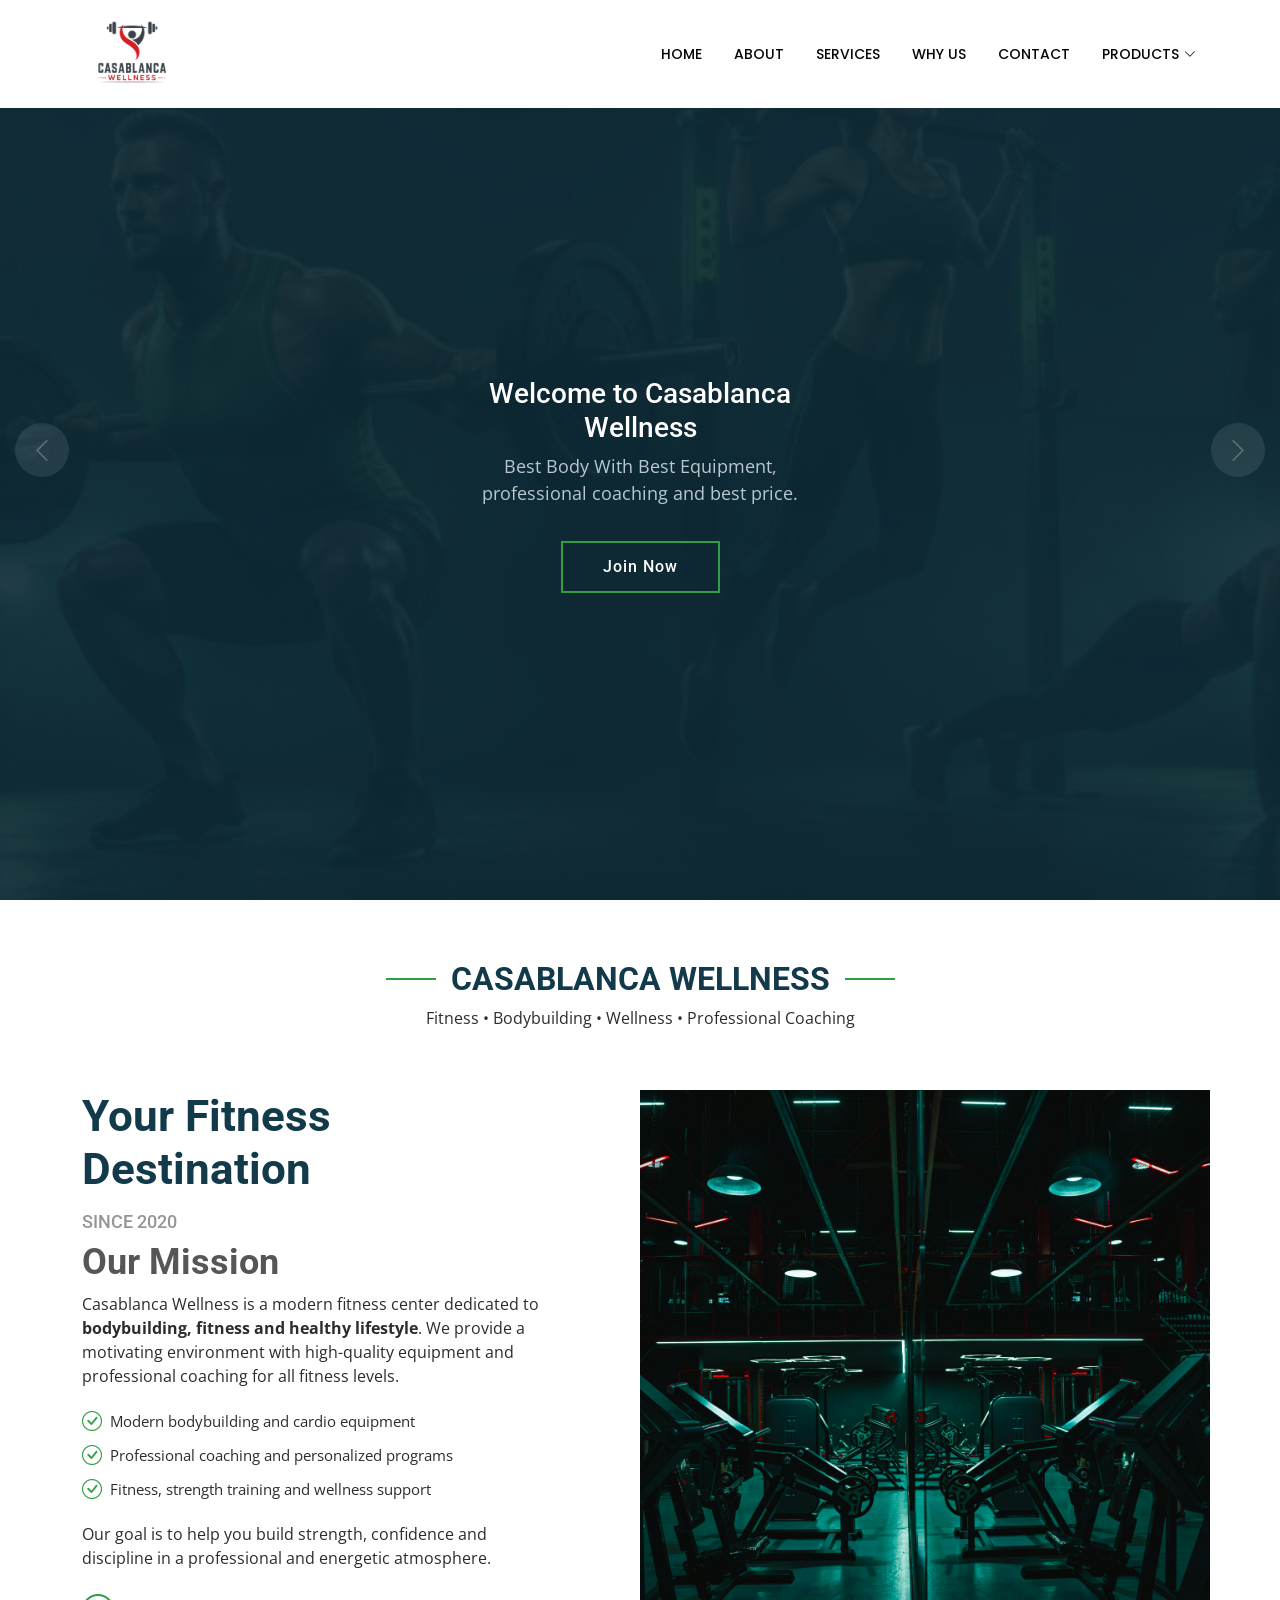
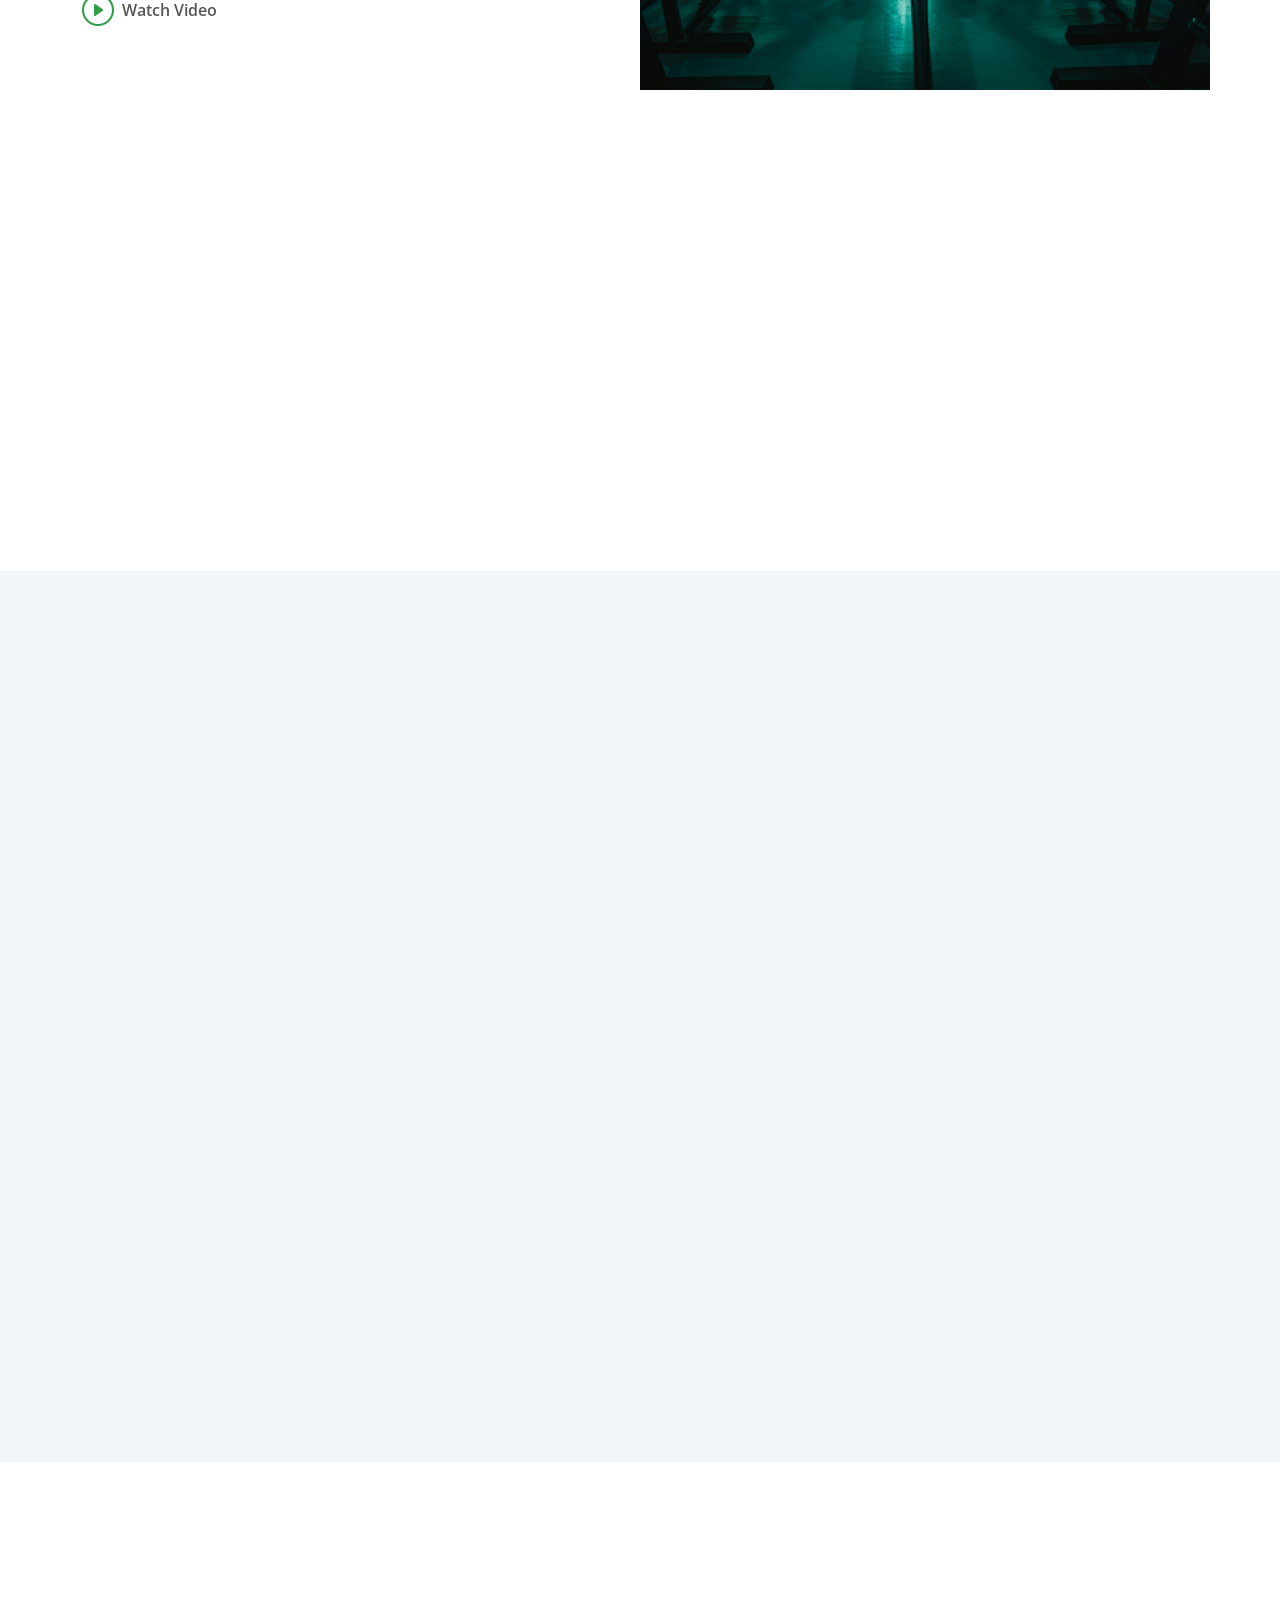
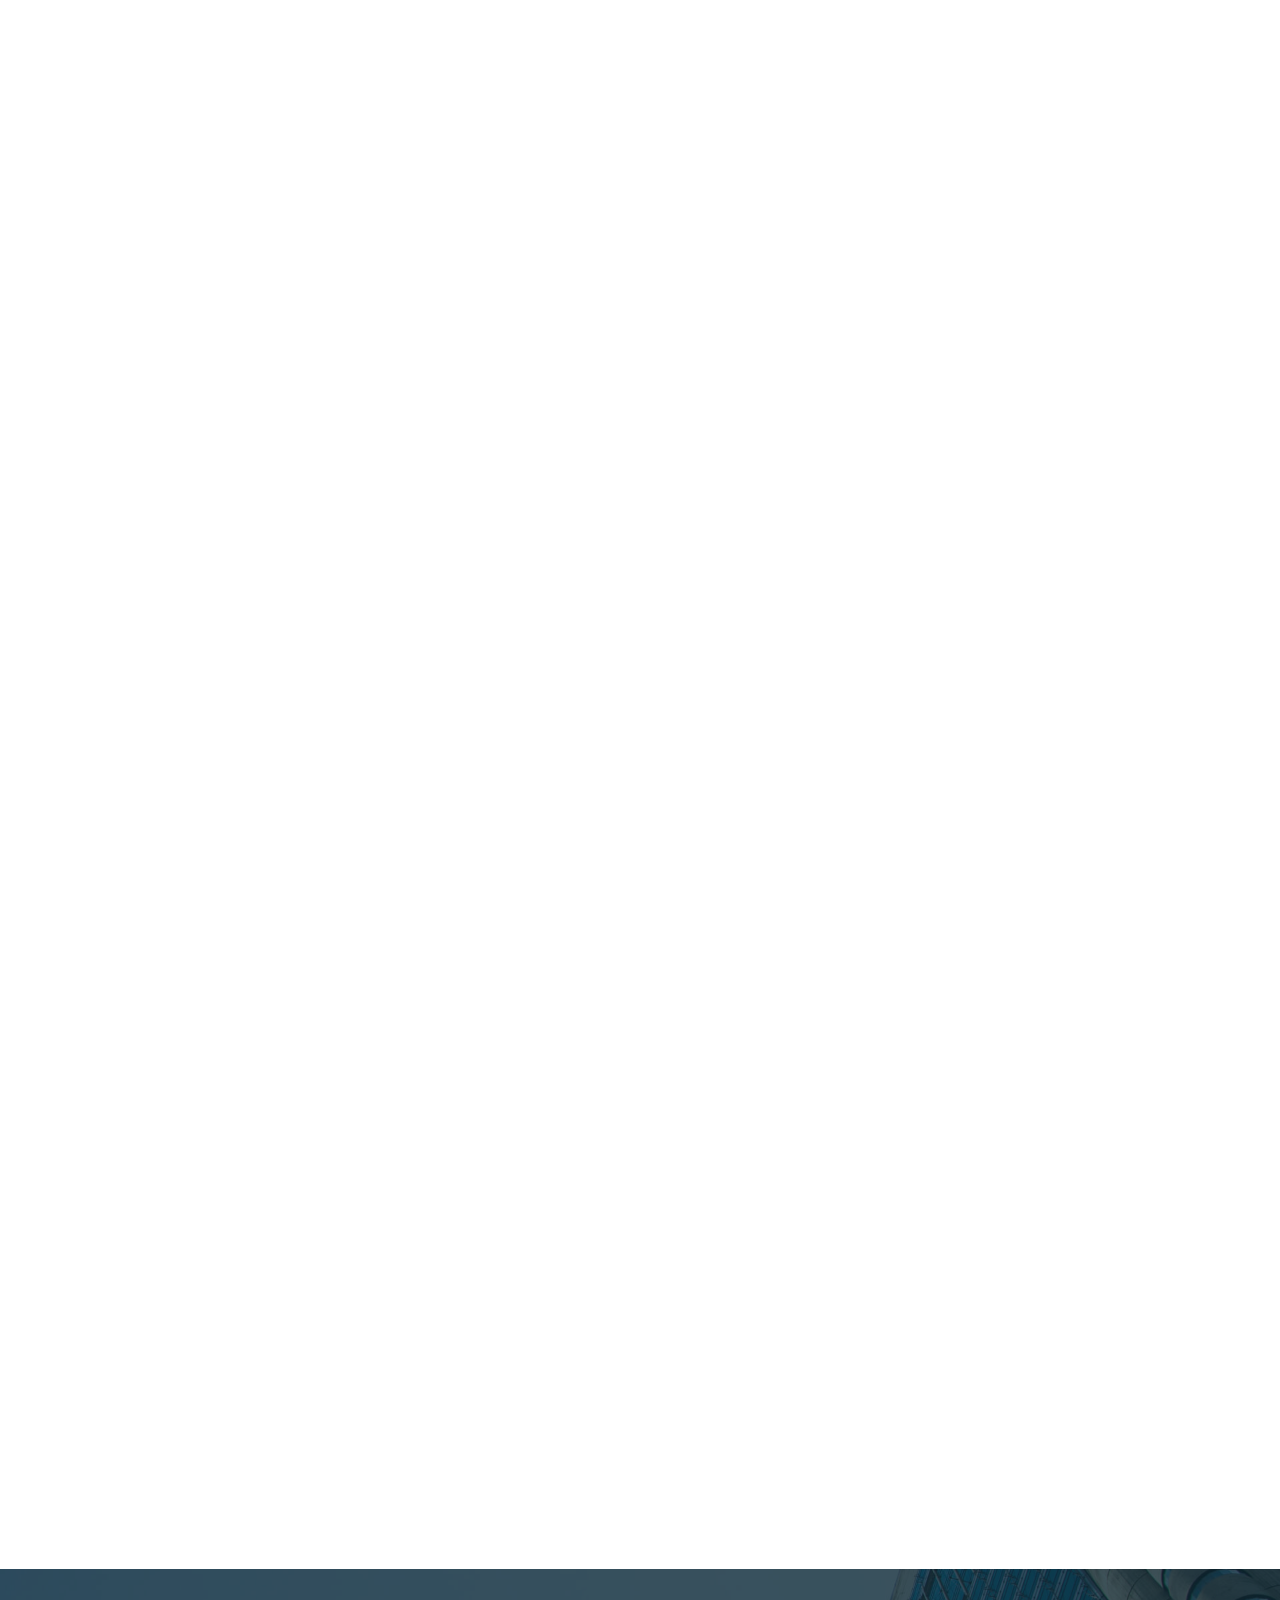
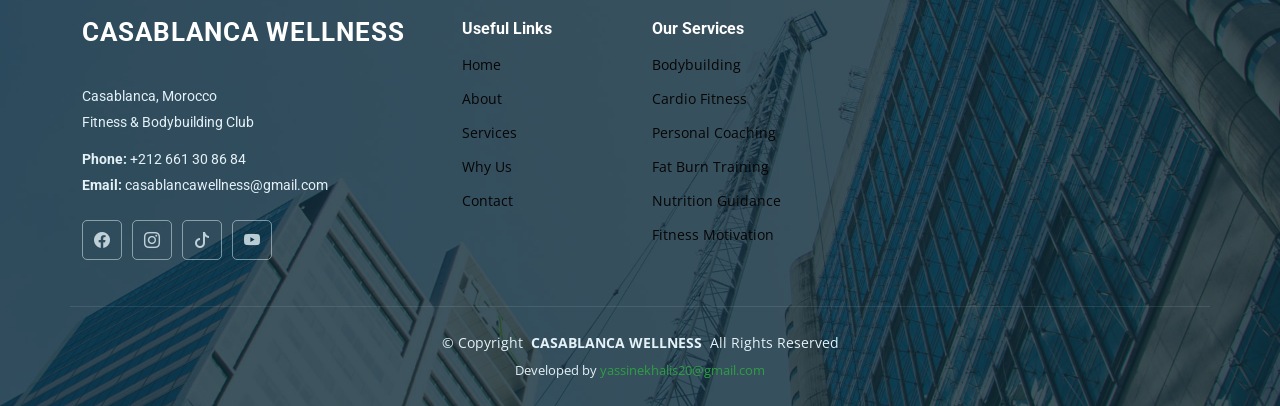
==== index.html @ d7e4c3c4 "first commit" ====
<!DOCTYPE html>
<html lang="en">

<head>
  <meta charset="utf-8">
  <meta content="width=device-width, initial-scale=1.0" name="viewport">
  <title>wellness societe</title>
  <meta name="description" content="">
  <meta name="keywords" content="">


  <!-- Fonts -->
  <link href="https://fonts.googleapis.com" rel="preconnect">
  <link href="https://fonts.gstatic.com" rel="preconnect" crossorigin>
  <link href="https://fonts.googleapis.com/css2?family=Roboto:ital,wght@0,100;0,300;0,400;0,500;0,700;0,900;1,100;1,300;1,400;1,500;1,700;1,900&family=Open+Sans:ital,wght@0,300;0,400;0,500;0,600;0,700;0,800;1,300;1,400;1,500;1,600;1,700;1,800&family=Poppins:ital,wght@0,100;0,200;0,300;0,400;0,500;0,600;0,700;0,800;0,900;1,100;1,200;1,300;1,400;1,500;1,600;1,700;1,800;1,900&display=swap" rel="stylesheet">

  <!-- Vendor CSS Files -->
  <link href="assets/vendor/bootstrap/css/bootstrap.min.css" rel="stylesheet">
  <link href="assets/vendor/bootstrap-icons/bootstrap-icons.css" rel="stylesheet">
  <link href="assets/vendor/aos/aos.css" rel="stylesheet">
  <link href="assets/vendor/fontawesome-free/css/all.min.css" rel="stylesheet">
  <link href="assets/vendor/glightbox/css/glightbox.min.css" rel="stylesheet">
  <link href="assets/vendor/swiper/swiper-bundle.min.css" rel="stylesheet">

  <!-- Main CSS File -->
  <link href="assets/css/main.css" rel="stylesheet">


</head>

<body class="index-page">

  <header id="header" class="header d-flex align-items-center fixed-top">
    <div class="container-fluid container-xl position-relative d-flex align-items-center justify-content-between">

      <a href="index.html" class="logo d-flex align-items-center">
        <img src="./GYM/logo/ChatGPT_Image_May_7__2026__07_09_09_PM-removebg-preview.png" alt="Meta groupe">
        <!-- <img src="./logo.png" alt=""> -->
        <!-- Uncomment the line below if you also wish to use an image logo -->       
        <!-- <h1 class="sitename">Meta groupe</h1> <span></span> -->
      </a>

      <nav id="navmenu" class="navmenu">
     
        

  <ul>
          <li><a href="#">Home</a></li>
          <li><a href="#about">About</a></li>
          <li><a href="#services">Services</a></li>
           <li><a href="#why-us">Why Us</a></li>
          <li><a href="#contact">Contact</a></li>
        
<li class="dropdown">
  <a href="#">
    Products
    <i class="bi bi-chevron-down toggle-dropdown"></i>
  </a>

  <ul>
    <li><a href="/selectorized.html">selectorized</a></li>
    <li><a href="/plate_loaded.html">plate_loaded</a></li>
    <li><a href="Rehabilitation.html">Rehabilitation</a></li>
    <li><a href="Free_power.html">Free Power</a></li>
    <li><a href="functional trainer.html">functional trainer</a></li>
    <li><a href="Outdoor.html">Outdoor</a></li>
    <li><a href="Cardio.html">cardio</a></li>
  </ul>
</li>





        </ul>
        <i class="mobile-nav-toggle d-xl-none bi bi-list" style="color: black !important;"></i>
      </nav>
    </div>
  </header>

  <main class="main">

   <!-- Hero Section -->
<section id="hero" class="hero section dark-background">

  <div class="info d-flex align-items-center">
    <div class="container">
      <div class="row justify-content-center" data-aos="fade-up" data-aos-delay="100">
        <div class="col-lg-10 text-center">

          <h3 style="width: 100% !important;"> Welcome to  Casablanca Wellness</h3>

        <p class="mb-4">
  Best Body With Best Equipment,<br>
  professional coaching and best price.
</p>

<a href="#contact" class="btn-get-started">
  Join Now
</a>


        </div>
      </div>
    </div>
  </div>

  <div id="hero-carousel" class="carousel slide" data-bs-ride="carousel" data-bs-interval="5000">

    <div class="carousel-item active">
      <img src="./GYM/hero1.jpg" alt="Construction et management de maison">
    </div>

   
    <div class="carousel-item active">
      <img src="./GYM/Capture d’écran 2026-05-07 204030.png" alt="Construction et management de maison">
    </div>


   
    <a class="carousel-control-prev" href="#hero-carousel" role="button" data-bs-slide="prev">
      <span class="carousel-control-prev-icon bi bi-chevron-left" aria-hidden="true"></span>
    </a>

    <a class="carousel-control-next" href="#hero-carousel" role="button" data-bs-slide="next">
      <span class="carousel-control-next-icon bi bi-chevron-right" aria-hidden="true"></span>
    </a>

  </div>

</section>
 


 <!-- About Section -->
<section id="about" class="about section">
  <!-- Section Title -->
  <div class="container section-title" data-aos="fade-up">
    <h2>CASABLANCA WELLNESS</h2>
    <p>Fitness • Bodybuilding • Wellness • Professional Coaching</p>
  </div>
  <!-- End Section Title -->

  <div class="container">
    <div class="row position-relative">

      <div class="col-lg-6 about-img" data-aos="zoom-out" data-aos-delay="200">
        <img src="./GYM/pexels-foadshariyati-29392546.jpg" style="border-image-repeat:no-repeat;" alt="Fitness and bodybuilding training">
      </div>

      <div class="col-lg-8" data-aos="fade-up" data-aos-delay="100">
        <h2 class="inner-title">Your Fitness Destination</h2>

        <div class="our-story">
          <h4>Since 2020</h4>
          <h3>Our Mission</h3>

          <p>
            Casablanca Wellness is a modern fitness center dedicated to
            <strong>bodybuilding, fitness and healthy lifestyle</strong>.
            We provide a motivating environment with high-quality equipment
            and professional coaching for all fitness levels.
          </p>

          <ul>
            <li>
              <i class="bi bi-check-circle"></i>
              <span>Modern bodybuilding and cardio equipment</span>
            </li>
            <li>
              <i class="bi bi-check-circle"></i>
              <span>Professional coaching and personalized programs</span>
            </li>
            <li>
              <i class="bi bi-check-circle"></i>
              <span>Fitness, strength training and wellness support</span>
            </li>
          </ul>

          <p>
            Our goal is to help you build strength, confidence and discipline
            in a professional and energetic atmosphere.
          </p>

          <div class="watch-video d-flex align-items-center position-relative">
            <i class="bi bi-play-circle"></i>
            <a href="##" class="glightbox stretched-link">
              Watch Video
            </a>
          </div>
        </div>
      </div>

    </div>
  </div>
</section>
<!-- /About Section -->



    <!-- Stats Counter Section -->
<section id="stats-counter" class="stats-counter section">

  <!-- Section Title -->
  <div class="container section-title" data-aos="fade-up">
    <h2>Our Performance</h2>
    <p>Numbers that reflect our passion for fitness and transformation</p>
  </div><!-- End Section Title -->

  <div class="container" data-aos="fade-up" data-aos-delay="100">

    <div class="row gy-4">

      <div class="col-lg-3 col-md-6">
        <div class="stats-item d-flex align-items-center w-100 h-100">
          <i class="bi bi-emoji-smile color-blue flex-shrink-0"></i>
          <div>
            <span data-purecounter-start="0" data-purecounter-end="850" data-purecounter-duration="1" class="purecounter"></span>
            <p>Happy Members</p>
          </div>
        </div>
      </div><!-- End Stats Item -->

      <div class="col-lg-3 col-md-6">
        <div class="stats-item d-flex align-items-center w-100 h-100">
          <i class="bi bi-heart-pulse color-orange flex-shrink-0"></i>
          <div>
            <span data-purecounter-start="0" data-purecounter-end="1200" data-purecounter-duration="1" class="purecounter"></span>
            <p>Workout Sessions</p>
          </div>
        </div>
      </div><!-- End Stats Item -->

      <div class="col-lg-3 col-md-6">
        <div class="stats-item d-flex align-items-center w-100 h-100">
          <i class="bi bi-lightning-charge color-green flex-shrink-0"></i>
          <div>
            <span data-purecounter-start="0" data-purecounter-end="5000" data-purecounter-duration="1" class="purecounter"></span>
            <p>Training Hours</p>
          </div>
        </div>
      </div><!-- End Stats Item -->

      <div class="col-lg-3 col-md-6">
        <div class="stats-item d-flex align-items-center w-100 h-100">
          <i class="bi bi-people color-pink flex-shrink-0"></i>
          <div>
            <span data-purecounter-start="0" data-purecounter-end="12" data-purecounter-duration="1" class="purecounter"></span>
            <p>Professional Coaches</p>
          </div>
        </div>
      </div><!-- End Stats Item -->

    </div>

  </div>

</section>
<!-- /Stats Counter Section -->

 <!-- Services Section -->
<section id="services" class="services section light-background">

  <!-- Section Title -->
  <div class="container section-title" data-aos="fade-up">
    <h2>Our Services</h2>
    <p>Everything you need for fitness, strength and wellness</p>
  </div>
  <!-- End Section Title -->

  <div class="container">
    <div class="row gy-4">

      <!-- Service 1 -->
      <div class="col-lg-4 col-md-6" data-aos="fade-up" data-aos-delay="100">
        <div class="service-item position-relative">
          <div class="icon">
            <i class="fa-solid fa-dumbbell"></i>
          </div>
          <h3>Bodybuilding Training</h3>
          <p>
            Professional bodybuilding equipment and strength training programs
            for all fitness levels.
          </p>
        </div>
      </div>
      <!-- End Service Item -->

      <!-- Service 2 -->
      <div class="col-lg-4 col-md-6" data-aos="fade-up" data-aos-delay="200">
        <div class="service-item position-relative">
          <div class="icon">
            <i class="fa-solid fa-heart-pulse"></i>
          </div>
          <h3>Cardio Fitness</h3>
          <p>
            Modern cardio machines designed to improve endurance,
            stamina and overall fitness.
          </p>
        </div>
      </div>
      <!-- End Service Item -->

      <!-- Service 3 -->
      <div class="col-lg-4 col-md-6" data-aos="fade-up" data-aos-delay="300">
        <div class="service-item position-relative">
          <div class="icon">
            <i class="fa-solid fa-user-group"></i>
          </div>
          <h3>Personal Coaching</h3>
          <p>
            Personalized coaching and workout plans
            tailored to your fitness goals.
          </p>
        </div>
      </div>
      <!-- End Service Item -->

      <!-- Service 4 -->
      <div class="col-lg-4 col-md-6" data-aos="fade-up" data-aos-delay="400">
        <div class="service-item position-relative">
          <div class="icon">
            <i class="fa-solid fa-fire"></i>
          </div>
          <h3>Fat Burn Programs</h3>
          <p>
            High-intensity workouts and training sessions
            focused on weight loss and conditioning.
          </p>
        </div>
      </div>
      <!-- End Service Item -->

      <!-- Service 5 -->
      <div class="col-lg-4 col-md-6" data-aos="fade-up" data-aos-delay="500">
        <div class="service-item position-relative">
          <div class="icon">
            <i class="fa-solid fa-apple-whole"></i>
          </div>
          <h3>Nutrition Guidance</h3>
          <p>
            Healthy nutrition advice and lifestyle support
            to maximize your performance and recovery.
          </p>
        </div>
      </div>
      <!-- End Service Item -->

      <!-- Service 6 -->
      <div class="col-lg-4 col-md-6" data-aos="fade-up" data-aos-delay="600">
        <div class="service-item position-relative">
          <div class="icon">
            <i class="fa-solid fa-medal"></i>
          </div>
          <h3>Fitness Motivation</h3>
          <p>
            A motivating atmosphere that helps you stay disciplined,
            focused and committed to your goals.
          </p>
        </div>
      </div>
      <!-- End Service Item -->

    </div>
  </div>

</section>
<!-- /Services Section -->



    <!-- Projects Section -->
    <section id="products" class="projects section">

      <!-- Section Title -->
      <div class="container section-title" data-aos="fade-up">
        <h2>Projects</h2>
        <!-- <p>Necessitatibus eius consequatur ex aliquid fuga eum quidem sint consectetur velit</p> -->
      </div><!-- End Section Title -->

      <div class="container">

        <div class="isotope-layout" data-default-filter="*" data-layout="masonry" data-sort="original-order">

          <!-- <ul class="portfolio-filters isotope-filters" data-aos="fade-up" data-aos-delay="100">
            <li data-filter="*" class="filter-active">All</li>
            <li data-filter=".filter-remodeling">Remodeling</li>
            <li data-filter=".filter-construction">Construction</li>
            <li data-filter=".filter-repairs">Repairs</li>
            <li data-filter=".filter-design">Design</li>
          </ul> -->
          <!-- End Portfolio Filters -->

          <div class="row gy-4 isotope-container" data-aos="fade-up" data-aos-delay="200">

 
      
         
             <div class="col-lg-4 col-md-6 portfolio-item isotope-item filter-remodeling">
              <div class="portfolio-content h-100">
                <img src="assets/img/Nouveau dossier/ABUIABACGAAggpqg6wUo6K-2BzCgBjjaBA.jpg" class="img-fluid" alt="">
                <div class="portfolio-info">
                  <h4>App 1</h4>
                  
                  <a href="assets/img/Nouveau dossier/ABUIABACGAAggpqg6wUo6K-2BzCgBjjaBA.jpg" title="App 1" data-gallery="portfolio-gallery-app" class="glightbox preview-link"><i class="bi bi-zoom-in"></i></a>
                </div>
              </div>
            </div>
            <!-- End Portfolio Item -->
             <div class="col-lg-4 col-md-6 portfolio-item isotope-item filter-remodeling">
              <div class="portfolio-content h-100">
                <img src="assets/img/Nouveau dossier/ABUIABAEGAAgi9WL6QUondOBoAMwnQk4nQk.png" class="img-fluid" alt="">
                <div class="portfolio-info">
                  <h4>App 1</h4>
                  
                  <a href="assets/img/Nouveau dossier/ABUIABAEGAAgi9WL6QUondOBoAMwnQk4nQk.png" title="App 1" data-gallery="portfolio-gallery-app" class="glightbox preview-link"><i class="bi bi-zoom-in"></i></a>
                </div>
              </div>
            </div>
      

            <!-- End Portfolio Item -->
             <div class="col-lg-4 col-md-6 portfolio-item isotope-item filter-remodeling">
              <div class="portfolio-content h-100">
                <img src="assets/img/Nouveau dossier/ABUIABACGAAggpqg6wUo6K-2BzCgBjjaBA.jpg" class="img-fluid" alt="">
                <div class="portfolio-info">
                  <h4>App 1</h4>
                  
                  <a href="assets/img/Nouveau dossier/ABUIABACGAAggpqg6wUo6K-2BzCgBjjaBA.jpg" title="App 1" data-gallery="portfolio-gallery-app" class="glightbox preview-link"><i class="bi bi-zoom-in"></i></a>
                </div>
              </div>
            </div>
            <!-- End Portfolio Item -->
         



   

          </div><!-- End Portfolio Container -->


          
          </div><!-- End Portfolio Container -->


        </div>

      </div>

    </section><!-- /Projects Section -->



    <section id="why-us" class="testimonials section">

  <!-- Section Title -->
  <div class="container section-title" data-aos="fade-up">
    <h1>Why Choose Us</h1>
    <p>The perfect place for fitness, strength and motivation</p>
  </div>
  <!-- End Section Title -->

  <div class="container" data-aos="fade-up" data-aos-delay="100">

    <div class="swiper init-swiper">
      <script type="application/json" class="swiper-config">
        {
          "loop": true,
          "speed": 600,
          "autoplay": {
            "delay": 5000
          },
          "slidesPerView": "auto",
          "pagination": {
            "el": ".swiper-pagination",
            "type": "bullets",
            "clickable": true
          },
          "breakpoints": {
            "320": {
              "slidesPerView": 1,
              "spaceBetween": 40
            },
            "1200": {
              "slidesPerView": 2,
              "spaceBetween": 20
            }
          }
        }
      </script>

      <div class="swiper-wrapper">

        <!-- Item 01 -->
        <div class="swiper-slide">
          <div class="testimonial-wrap">
            <div class="testimonial-item">
              <h3>01</h3>
              <h4>Modern Equipment</h4>
              <div class="stars">
                <i class="bi bi-star-fill"></i><i class="bi bi-star-fill"></i>
                <i class="bi bi-star-fill"></i><i class="bi bi-star-fill"></i>
                <i class="bi bi-star-fill"></i>
              </div>
              <p>
                <i class="bi bi-quote quote-icon-left"></i>
                <span>
                  High-quality machines and professional bodybuilding equipment.
                </span>
                <i class="bi bi-quote quote-icon-right"></i>
              </p>
            </div>
          </div>
        </div>

        <!-- Item 02 -->
        <div class="swiper-slide">
          <div class="testimonial-wrap">
            <div class="testimonial-item">
              <h3>02</h3>
              <h4>Professional Coaching</h4>
              <div class="stars">
                <i class="bi bi-star-fill"></i><i class="bi bi-star-fill"></i>
                <i class="bi bi-star-fill"></i><i class="bi bi-star-fill"></i>
                <i class="bi bi-star-fill"></i>
              </div>
              <p>
                <i class="bi bi-quote quote-icon-left"></i>
                <span>
                  Expert trainers to help you reach your fitness goals faster.
                </span>
                <i class="bi bi-quote quote-icon-right"></i>
              </p>
            </div>
          </div>
        </div>

        <!-- Item 03 -->
        <div class="swiper-slide">
          <div class="testimonial-wrap">
            <div class="testimonial-item">
              <h3>03</h3>
              <h4>Motivating Atmosphere</h4>
              <div class="stars">
                <i class="bi bi-star-fill"></i><i class="bi bi-star-fill"></i>
                <i class="bi bi-star-fill"></i><i class="bi bi-star-fill"></i>
                <i class="bi bi-star-fill"></i>
              </div>
              <p>
                <i class="bi bi-quote quote-icon-left"></i>
                <span>
                  Train in an energetic environment full of motivation and discipline.
                </span>
                <i class="bi bi-quote quote-icon-right"></i>
              </p>
            </div>
          </div>
        </div>

        <!-- Item 04 -->
        <div class="swiper-slide">
          <div class="testimonial-wrap">
            <div class="testimonial-item">
              <h3>04</h3>
              <h4>Best Quality & Price</h4>
              <div class="stars">
                <i class="bi bi-star-fill"></i><i class="bi bi-star-fill"></i>
                <i class="bi bi-star-fill"></i><i class="bi bi-star-fill"></i>
                <i class="bi bi-star-fill"></i>
              </div>
              <p>
                <i class="bi bi-quote quote-icon-left"></i>
                <span>
                  Premium fitness experience with affordable membership plans.
                </span>
                <i class="bi bi-quote quote-icon-right"></i>
              </p>
            </div>
          </div>
        </div>

      </div>

      <div class="swiper-pagination"></div>
    </div>

  </div>

</section>




<section id="contact" class="contact">  

      <div class="container section-title" data-aos="fade-up">
        <h2>Contact</h2>
             </div><!-- End Section Title -->


      <div class="container" data-aos="fade-up" data-aos-delay="100">

        <div class="row gy-4">

          <div class="col-lg-6">
            <div class="info-item d-flex flex-column justify-content-center align-items-center" data-aos="fade-up" data-aos-delay="200">
              <i class="bi bi-geo-alt"></i>
              <h3>Address</h3>
              <p>
                Hay lmanzah rayhan  allal El bahraoui
              </p>
               
            </div>
          </div><!-- End Info Item -->

          <div class="col-lg-3 col-md-6">
            <div class="info-item d-flex flex-column justify-content-center align-items-center" data-aos="fade-up" data-aos-delay="300">
              <i class="bi bi-telephone"></i>
               <h3>Contact us</h3>
    <p>+212 661-3990099684</p>
            </div>
          </div><!-- End Info Item -->

          <div class="col-lg-3 col-md-6">
            <div class="info-item d-flex flex-column justify-content-center align-items-center" data-aos="fade-up" data-aos-delay="400">
              <i class="bi bi-envelope"></i>
              <h3>Email Us</h3>
              <p>fitness@gmail.com</p>
            </div>
          </div><!-- End Info Item -->

        </div>

        <div class="row gy-4 mt-1">
          <div class="col-lg-6" data-aos="fade-up" data-aos-delay="300">
            <iframe
              src="https://maps.google.com/maps?q=Sidi%20Allal%20El%20Bahraoui%20Morocco&t=&z=15&ie=UTF8&iwloc=&output=embed"
             frameborder="0" style="border:0; width: 100%; height: 400px;" allowfullscreen="" loading="lazy" referrerpolicy="no-referrer-when-downgrade"></iframe>
    
      
        
          </div><!-- End Google Maps -->

          <div class="col-lg-6">
          
           <form onsubmit="sendWhatsAppMessage(event)" class="php-email-form">

            <div class="row gy-4">

                <div class="col-md-6">
                  <input type="text" id="name" class="form-control" placeholder="Nom" required="">
                </div>

                <div class="col-md-6 ">
                  <input type="email" class="form-control" id="email" placeholder=" Email" required="">
                </div>

                <div class="col-md-12">
                  <input type="text" class="form-control" id="subject" placeholder="Sujet" required="">
                </div>

                <div class="col-md-12">
                  <textarea class="form-control" id="message" rows="6" placeholder="Message" required=""></textarea>
                </div>

                <div class="col-md-12 text-center">
                  <!-- <div class="loading">Loading</div> -->
                  <div class="error-message"></div>
                  <!-- <div class="sent-message">Your message has been sent. Thank you!</div> -->

                  <button type="submit" class="btn-get-started"> Envoyer</button>
                </div>

              </div>
            </form>
          </div><!-- End Contact Form -->

        </div>

      </div>

</section><!-- /Contact Section -->



 







  </main>
<footer id="footer" class="footer dark-background">

  <div class="container footer-top">
    <div class="row gy-4">
      
      <!-- About -->
      <div class="col-12 col-md-6 col-lg-4 footer-about">
        <a href="index.html" class="logo d-flex align-items-center">
          <span class="sitename">CASABLANCA WELLNESS</span>
        </a>
        <div class="footer-contact pt-3">
          <p>Casablanca, Morocco</p>
          <p>Fitness & Bodybuilding Club</p>
          <p class="mt-3"><strong>Phone:</strong> <span>+212 661 30 86 84</span></p>
          <p><strong>Email:</strong> <span>casablancawellness@gmail.com</span></p>
        </div>

        <div class="social-links d-flex mt-4">
          <a href="#"><i class="bi bi-facebook"></i></a>
          <a href="#"><i class="bi bi-instagram"></i></a>
          <a href="#"><i class="bi bi-tiktok"></i></a>
          <a href="#"><i class="bi bi-youtube"></i></a>
        </div>
      </div>

      <!-- Useful Links -->
      <div class="col-6 col-md-3 col-lg-2 footer-links">
        <h4>Useful Links</h4>
        <ul>
          <li><a href="#">Home</a></li>
          <li><a href="#about">About</a></li>
          <li><a href="#services">Services</a></li>
          <li><a href="#why-us">Why Us</a></li>
          <li><a href="#contact">Contact</a></li>
        </ul>
      </div>

      <!-- Our Services -->
      <div class="col-6 col-md-3 col-lg-2 footer-links">
        <h4>Our Services</h4>
        <ul>
          <li><a href="#services">Bodybuilding</a></li>
          <li><a href="#services">Cardio Fitness</a></li>
          <li><a href="#services">Personal Coaching</a></li>
          <li><a href="#services">Fat Burn Training</a></li>
          <li><a href="#services">Nutrition Guidance</a></li>
          <li><a href="#services">Fitness Motivation</a></li>
        </ul>
      </div>

    </div>
  </div>

  <div class="container copyright text-center mt-4">
    <p>
      © <span>Copyright</span>
      <strong class="px-1 sitename">CASABLANCA WELLNESS</strong>
      <span>All Rights Reserved</span>
    </p>

    <div class="credits">
      Developed by <a href="#">yassinekhalis20@gmail.com</a>
    </div>
  </div>

</footer>


  <!-- Scroll Top -->
  <a href="#" id="scroll-top" class="scroll-top d-flex align-items-center justify-content-center"><i class="bi bi-arrow-up-short"></i></a>

  <!-- Preloader -->
  <div id="preloader"></div>

  <!-- Vendor JS Files -->
  <script src="assets/vendor/bootstrap/js/bootstrap.bundle.min.js"></script>
  
  <script src="assets/vendor/aos/aos.js"></script>
  <script src="assets/vendor/glightbox/js/glightbox.min.js"></script>
  <script src="assets/vendor/imagesloaded/imagesloaded.pkgd.min.js"></script>
  <script src="assets/vendor/isotope-layout/isotope.pkgd.min.js"></script>
  <script src="assets/vendor/swiper/swiper-bundle.min.js"></script>
  <script src="assets/vendor/purecounter/purecounter_vanilla.js"></script>

  <!-- Main JS File -->
  <script src="assets/js/main.js"></script>

</body>

</html>
---- assets/css/main.css ----
:root {
  --default-font: "Open Sans", system-ui, -apple-system, "Segoe UI", Roboto,
    "Helvetica Neue", Arial, "Noto Sans", "Liberation Sans", sans-serif,
    "Apple Color Emoji", "Segoe UI Emoji", "Segoe UI Symbol", "Noto Color Emoji";

  --heading-font: "Roboto", sans-serif;
  --nav-font: "Poppins", sans-serif;
}

/* =========================
   Global Colors (Blue + Green)
========================= */
:root {
  --background-color: #ffffff;        /* خلفية الموقع */
  --default-color: #2c2c2c;           /* النص */
  --heading-color: #123a4a;           /* أزرق غامق للعناوين */

  --accent-color: #2f9e44;            /* أخضر واضح (بناء + ثقة) */

  --surface-color: #ffffff;           /* الكروت */
  --contrast-color: #ffffff;          /* نص فوق الداكن */
}

/* =========================
   Navigation Colors
========================= */
:root {
  --nav-color: rgba(255, 255, 255, 0.75);
  --nav-hover-color: #ffffff;

  --nav-mobile-background-color: #ffffff;

  --nav-dropdown-background-color: #ffffff;
  --nav-dropdown-color: #123a4a;
  --nav-dropdown-hover-color: #2f9e44; /* أخضر */
}

/* =========================
   Light Sections
========================= */
.light-background {
  --background-color: #f2f6f8;
  --surface-color: #ffffff;
}

/* =========================
   Dark Sections (Hero / Footer)
========================= */
.dark-background {
  --background-color: #0e2a36;        /* أزرق داكن */
  --default-color: #e4f1f6;
  --heading-color: #ffffff;
  --surface-color: #163d4f;
  --contrast-color: #ffffff;
}

/* =========================
   Smooth Scroll
========================= */
:root {
  scroll-behavior: smooth;
}


/*--------------------------------------------------------------
# General Styling & Shared Classes
--------------------------------------------------------------*/
body {
  color: var(--default-color);
  background-color: var(--background-color);
  font-family: var(--default-font);
}

a {
  color: var(--accent-color);
  text-decoration: none;
  transition: 0.3s;
}

a:hover {
  color: color-mix(in srgb, var(--accent-color), transparent 25%);
  text-decoration: none;
}

h1,
h2,
h3,
h4,
h5,
h6 {
  color: var(--heading-color);
  font-family: var(--heading-font);
}



/*--------------------------------------------------------------
# Global Header
--------------------------------------------------------------*/
ul li a {
  color:#060606 !important ; 
}
.header {
 /* --heading-color: #3c3c3c;
  --nav-color: #3c3c3c;
  --nav-hover-color: #3c3c3c; */
   /* --background-color: rgba(255, 255, 255, 0) ; */
   --default-color: #ffffff; 
   --heading-color: #ffffff; 
   color: var(--default-color);
  background-color:var(--background-color);
  padding: 20px 0;
  transition: all 0.5s;
  z-index: 997;
  height: 12vh;
}

.header .logo img {
  max-height: 100px;
  margin-right: 8px;
}

.header .logo h1 {
  font-size: 24px;
  margin: 0;
  font-weight: 700;
  color: var(--heading-color);
}

.header .logo span {
  font-size: 24px;
  padding-left: 1px;
  font-family: var(--heading-font);
  color: var(--color-primary);
}

.scrolled .header {
  box-shadow: 0px 0 18px rgba(0, 0, 0, 0.1); 
}

/* Global Header on Scroll
------------------------------*/
.scrolled .header {
  --background-color: rgba(255, 255, 255, 0.95);
  --heading-color: #3c3c3c;
  --nav-color: #3c3c3c;
  --nav-hover-color: #3c3c3c;
}

/*--------------------------------------------------------------
# Navigation Menu
--------------------------------------------------------------*/
/* Desktop Navigation */
@media (min-width: 1200px) {
  .navmenu {
    padding: 0;
  }

  .navmenu ul {
    margin: 0;
    padding: 0;
    display: flex;
    list-style: none;
    align-items: center;
  }

  .navmenu li {
    position: relative;
  }

  .navmenu>ul>li {
    white-space: nowrap;
    padding: 15px 14px;
  }

  .navmenu>ul>li:last-child {
    padding-right: 0;
  }

  .navmenu a,
  .navmenu a:focus {
    color: var(--nav-color);
    font-size: 14px;
    padding: 0 2px;
    font-family: var(--nav-font);
    font-weight: 500;
    display: flex;
    align-items: center;
    justify-content: space-between;
    white-space: nowrap;
    transition: 0.3s;
    position: relative;
    text-transform: uppercase;
  }

  .navmenu a i,
  .navmenu a:focus i {
    font-size: 12px;
    line-height: 0;
    margin-left: 5px;
    transition: 0.3s;
  }

  .navmenu>ul>li>a:before {
    content: "";
    position: absolute;
    height: 2px;
    bottom: -6px;
    left: 0;
    background-color: var(--accent-color);
    visibility: hidden;
    width: 0px;
    transition: all 0.3s ease-in-out 0s;
  }

  .navmenu a:hover:before,
  .navmenu li:hover>a:before,
  .navmenu .active:before {
    visibility: visible;
    width: 100%;
  }

  .navmenu li:hover>a,
  .navmenu .active,
  .navmenu .active:focus {
    color: var(--nav-hover-color);
  }

  .navmenu .dropdown ul {
    margin: 0;
    padding: 10px 0;
    background: var(--nav-dropdown-background-color);
    display: block;
    position: absolute;
    visibility: hidden;
    left: 14px;
    top: 130%;
    opacity: 0;
    transition: 0.3s;
    border-radius: 4px;
    z-index: 99;
    box-shadow: 0px 0px 30px rgba(0, 0, 0, 0.1);
  }

  .navmenu .dropdown ul li {
    min-width: 200px;
  }


 
  .navmenu .dropdown ul a {
    padding: 10px 20px;
    font-size: 15px;
    text-transform: none;
    font-weight: 400;
    color: var(--nav-dropdown-color);
  }



  .navmenu .dropdown ul a i {
    font-size: 12px;
  }

  .navmenu .dropdown ul a:hover,
  .navmenu .dropdown ul .active:hover,
  .navmenu .dropdown ul li:hover>a {
    color: var(--nav-dropdown-hover-color);
  }

  .navmenu .dropdown:hover>ul {
    opacity: 1;
    top: 100%;
    visibility: visible;
  }

  .navmenu .dropdown .dropdown ul {
    top: 0;
    left: -90%;
    visibility: hidden;
  }

  .navmenu .dropdown .dropdown:hover>ul {
    opacity: 1;
    top: 0;
    left: -100%;
    visibility: visible;
  } 




}

/* Mobile Navigation */
@media (max-width: 1199px) {
  .mobile-nav-toggle {
    color: var(--nav-color);
    font-size: 28px;
    line-height: 0;
    margin-right: 10px;
    cursor: pointer;
    transition: color 0.3s;
  }

  .navmenu {
    padding: 0;
    z-index: 9997;
  }

  .navmenu ul {
    display: none;
    list-style: none;
    position: absolute;
    inset: 60px 20px 20px 20px;
    padding: 10px 0;
    margin: 0;
    /* border-radius: 6px; */
    background-color: var(--nav-mobile-background-color);
    border: 1px solid color-mix(in srgb, var(--default-color), transparent 90%);
    box-shadow: none;
    overflow-y: auto;
    transition: 0.3s;
    z-index: 9998;

    
     height: 90vh;   
    /* top: 1rem; */
  }

  .navmenu a,
  .navmenu a:focus {
     
    color: var(--nav-dropdown-color);
    padding: 10px 20px;
    font-family: var(--nav-font);
    font-size: 17px;
    font-weight: 500;
    display: flex;
    align-items: center;
    justify-content: space-between;
    white-space: nowrap;
    transition: 0.3s;
     justify-content: center;  
       margin: 12px 0;
     padding: 12px 0;
  }

  .navmenu a i,
  .navmenu a:focus i {
    font-size: 12px;
    line-height: 0;
    margin-left: 5px;
    width: 30px;
    height: 30px;
    display: flex;
    align-items: center;
    justify-content: center;
    border-radius: 50%;
    transition: 0.3s;
    background-color: color-mix(in srgb, var(--accent-color), transparent 90%);
  }

  .navmenu a i:hover,
  .navmenu a:focus i:hover {
    background-color: var(--accent-color);
    color: var(--contrast-color);
  }

  .navmenu a:hover,
  .navmenu .active,
  .navmenu .active:focus {
    color: var(--nav-dropdown-hover-color);
  }

  .navmenu .active i,
  .navmenu .active:focus i {
    background-color: var(--accent-color);
    color: var(--contrast-color);
    transform: rotate(180deg);
  }

  .navmenu .dropdown ul {
    position: static;
    display: none;
    z-index: 99;
    padding: 10px 0;
    margin: 10px 20px;
    background-color: var(--nav-dropdown-background-color);
    transition: all 0.5s ease-in-out;
  }

  .navmenu .dropdown ul ul {
    background-color: rgba(33, 37, 41, 0.1);
  }

  .navmenu .dropdown>.dropdown-active {
    display: block;
    background-color: rgba(33, 37, 41, 0.03);
  }

  .mobile-nav-active {
    overflow: hidden;
  }

  .mobile-nav-active .mobile-nav-toggle {
    color: #fff;
    position: absolute;
    font-size: 32px;
    top: 15px;
    right: 15px;
    margin-right: 0;
    z-index: 9999;
  }

  .mobile-nav-active .navmenu {
    position: fixed;
    overflow: hidden;
    inset: 0;
    background: rgba(33, 37, 41, 0.8);
    transition: 0.3s;
  }

  .mobile-nav-active .navmenu>ul {
    display: block;
  }


}

/*--------------------------------------------------------------
# Global Footer
--------------------------------------------------------------*/
.footer {
  color: var(--default-color);
  background-color: var(--background-color);
  background: url("../img/footer-bg.jpg") top center no-repeat;
  background-size: cover;
  font-size: 14px;
  position: relative;
}

.footer .container {
  position: relative;
}

.footer:before {
  content: "";
  background: color-mix(in srgb, var(--background-color), transparent 20%);
  position: absolute;
  inset: 0;
}

.footer .footer-top {
  padding-top: 50px;
}

.footer .footer-about .logo {
  line-height: 1;
  margin-bottom: 25px;
}

.footer .footer-about .logo img {
  max-height: 40px;
  margin-right: 6px;
}

.footer .footer-about .logo span {
  color: var(--heading-color);
  font-family: var(--heading-font);
  font-size: 26px;
  font-weight: 700;
  letter-spacing: 1px;
}

.footer .footer-about p {
  font-size: 14px;
  font-family: var(--heading-font);
}

.footer .social-links a {
  display: flex;
  align-items: center;
  justify-content: center;
  width: 40px;
  height: 40px;
  border-radius: 5px;
  border: 1px solid color-mix(in srgb, var(--default-color), transparent 50%);
  font-size: 16px;
  color: color-mix(in srgb, var(--default-color), transparent 20%);
  margin-right: 10px;
  transition: 0.3s;
}

.footer .social-links a:hover {
  color: var(--accent-color);
  border-color: var(--accent-color);
}

.footer h4 {
  font-size: 16px;
  font-weight: bold;
  position: relative;
  padding-bottom: 12px;
}

.footer .footer-links {
  margin-bottom: 30px;
}

.footer .footer-links ul {
  list-style: none;
  padding: 0;
  margin: 0;
}

.footer .footer-links ul i {
  padding-right: 2px;
  font-size: 12px;
  line-height: 0;
}

.footer .footer-links ul li {
  padding: 10px 0;
  display: flex;
  align-items: center;
}

.footer .footer-links ul li:first-child {
  padding-top: 0;
}

.footer .footer-links ul a {
  color: color-mix(in srgb, var(--default-color), transparent 30%);
  display: inline-block;
  line-height: 1;
}

.footer .footer-links ul a:hover {
  color: var(--accent-color);
}

.footer .footer-contact p {
  margin-bottom: 5px;
}

.footer .copyright {
  padding-top: 25px;
  padding-bottom: 25px;
  border-top: 1px solid color-mix(in srgb, var(--default-color), transparent 90%);
}

.footer .copyright p {
  margin-bottom: 0;
}

.footer .credits {
  margin-top: 8px;
  font-size: 13px;
}

/*--------------------------------------------------------------
# Preloader
--------------------------------------------------------------*/
#preloader {
  position: fixed;
  inset: 0;
  z-index: 999999;
  overflow: hidden;
  background: var(--background-color);
  transition: all 0.6s ease-out;
}

#preloader:before {
  content: "";
  position: fixed;
  top: calc(50% - 30px);
  left: calc(50% - 30px);
  border: 6px solid #ffffff;
  border-color: var(--accent-color) transparent var(--accent-color) transparent;
  border-radius: 50%;
  width: 60px;
  height: 60px;
  animation: animate-preloader 1.5s linear infinite;
}

@keyframes animate-preloader {
  0% {
    transform: rotate(0deg);
  }

  100% {
    transform: rotate(360deg);
  }
}

/*--------------------------------------------------------------
# Scroll Top Button
--------------------------------------------------------------*/
.scroll-top {
  position: fixed;
  visibility: hidden;
  opacity: 0;
  right: 15px;
  bottom: 15px;
  z-index: 99999;
  background-color: var(--accent-color);
  width: 40px;
  height: 40px;
  border-radius: 4px;
  transition: all 0.4s;
}

.scroll-top i {
  font-size: 24px;
  color: var(--default-color);
  line-height: 0;
}

.scroll-top:hover {
  background-color: color-mix(in srgb, var(--accent-color), transparent 20%);
  color: var(--contrast-color);
}

.scroll-top.active {
  visibility: visible;
  opacity: 1;
}

/*--------------------------------------------------------------
# Disable aos animation delay on mobile devices
--------------------------------------------------------------*/
@media screen and (max-width: 768px) {
  [data-aos-delay] {
    transition-delay: 0 !important;
  }
}

/*--------------------------------------------------------------
# Global Page Titles & Breadcrumbs
--------------------------------------------------------------*/
.page-title {
  color: var(--default-color);
  background-color: var(--background-color);
  background-size: cover;
  background-position: center;
  background-repeat: no-repeat;
  padding: 160px 0 60px 0;
  text-align: center;
  position: relative;
}

.page-title:before {
  content: "";
  background-color: color-mix(in srgb, var(--background-color), transparent 40%);
  position: absolute;
  inset: 0;
}

.page-title h1 {
  font-size: 56px;
  font-weight: 500;
  margin-bottom: 10px;
}

.page-title .breadcrumbs ol {
  display: flex;
  flex-wrap: wrap;
  list-style: none;
  justify-content: center;
  padding: 0;
  margin: 0;
  font-size: 16px;
  font-weight: 500;
}

.page-title .breadcrumbs ol li+li {
  padding-left: 10px;
}

.page-title .breadcrumbs ol li+li::before {
  content: "/";
  display: inline-block;
  padding-right: 10px;
  color: color-mix(in srgb, var(--default-color), transparent 20%);
}

/*--------------------------------------------------------------
# Global Sections
--------------------------------------------------------------*/
section,
.section {
  color: var(--default-color);
  background-color: var(--background-color);
  padding: 60px 0;
  scroll-margin-top: 92px;
  overflow: clip;
}

@media (max-width: 1199px) {

  section,
  .section {
    scroll-margin-top: 76px;
  }
}

/*--------------------------------------------------------------
# Global Section Titles
--------------------------------------------------------------*/
.section-title {
  text-align: center;
  padding-bottom: 60px;
  position: relative;
}

.section-title h2 {
  font-size: 32px;
  font-weight: 700;
  position: relative;
}

.section-title h2:before,
.section-title h2:after {
  content: "";
  width: 50px;
  height: 2px;
  background: var(--accent-color);
  display: inline-block;
}

.section-title h2:before {
  margin: 0 15px 10px 0;
}

.section-title h2:after {
  margin: 0 0 10px 15px;
}

.section-title p {
  margin-bottom: 0;
}

/*--------------------------------------------------------------
# Hero Section
--------------------------------------------------------------*/
.hero {
  width: 100%;
  min-height: 100vh;
  position: relative;
  padding: 0;
  display: flex;
  align-items: center;
  justify-content: center;
  overflow: hidden;
}

.hero .info {
  position: relative;
  inset: 0;
  z-index: 3;
  padding: 140px 0 60px 0;
}

@media (max-width: 768px),
(max-height: 480px) {
  .hero .info {
    padding: 100px 50px 60px 50px;
  }

  
}

.hero .info h2 {
  margin-bottom: 10px;
  padding-bottom: 30px;
  font-size: 36px;
  font-weight: 700;
  position: relative;
}

.hero .info h2:after {
  content: "";
  position: absolute;
  display: block;
  width: 80px;
  height: 4px;
  background: var(--accent-color);
  left: 0;
  right: 0;
  bottom: 0;
  margin: auto;
}

@media (max-width: 768px) {
  .hero .info h2 {
    /* ============== */
    font-size: 26px;
    width: 100%;
  }
  .hero .info p {
  color: color-mix(in srgb, var(--default-color), transparent 20%);

 /* ============= */
  font-size: 14px;
}

.header .logo img {
  max-height:80px;
  margin-right: 8px;
}
}

.hero .info p {
  color: color-mix(in srgb, var(--default-color), transparent 20%);
 
 /* ============= */
  font-size: 18px;
}

.hero .info .btn-get-started {
  color: var(--contrast-color);
  font-family: var(--heading-font);
  font-weight: 500;
  font-size: 16px;
  letter-spacing: 1px;
  display: inline-block;
  padding: 12px 40px;
  /* border-radius: 50px; */
  transition: 0.5s;
  margin: 10px;
  border: 2px solid var(--accent-color);
}

.hero .info .btn-get-started:hover {
  background: var(--accent-color);
  color:#060606 ;
}

.hero .carousel {
  inset: 0;
  position: absolute;
  overflow: hidden;
}

.hero .carousel-item {
  position: absolute;
  inset: 0;
  background-size: cover;
  background-position: center;
  background-repeat: no-repeat;
  overflow: hidden;
  transition-duration: 0.4s;
}

.hero .carousel-item img {
  position: absolute;
  inset: 0;
  display: block;
  width: 100%;
  height: 100%;
  object-fit: cover;
  z-index: 1;
}

.hero .carousel-item::before {
  content: "";
  background-color: color-mix(in srgb, var(--background-color), transparent 30%);
  position: absolute;
  inset: 0;
  z-index: 2;
}

.hero .carousel-control-prev {
  justify-content: start;
}

@media (min-width: 640px) {
  .hero .carousel-control-prev {
    padding-left: 15px;
  }
}

.hero .carousel-control-next {
  justify-content: end;
}

@media (min-width: 640px) {
  .hero .carousel-control-next {
    padding-right: 15px;
  }
}

.hero .carousel-control-next-icon,
.hero .carousel-control-prev-icon {
  background: none;
  font-size: 26px;
  line-height: 0;
  background: color-mix(in srgb, var(--default-color), transparent 80%);
  color: color-mix(in srgb, var(--default-color), transparent 40%);
  border-radius: 50px;
  width: 54px;
  height: 54px;
  display: flex;
  align-items: center;
  justify-content: center;
}

.hero .carousel-control-prev,
.hero .carousel-control-next {
  z-index: 3;
  transition: 0.3s;
}

.hero .carousel-control-prev:focus,
.hero .carousel-control-next:focus {
  opacity: 0.5;
}

.hero .carousel-control-prev:hover,
.hero .carousel-control-next:hover {
  opacity: 0.9;
}

/*--------------------------------------------------------------
# Get Started Section
--------------------------------------------------------------*/
.get-started .content {
  padding: 30px 0;
}

.get-started .content h3 {
  font-size: 36px;
  font-weight: 600;
  margin-bottom: 25px;
  padding-bottom: 25px;
  position: relative;
}

.get-started .content h3:after {
  content: "";
  position: absolute;
  display: block;
  width: 60px;
  height: 4px;
  background: var(--accent-color);
  left: 0;
  bottom: 0;
}

.get-started .content p {
  font-size: 14px;
}

.get-started .php-email-form {
  background: color-mix(in srgb, var(--default-color), transparent 97%);
  padding: 30px;
  height: 100%;
}

@media (max-width: 575px) {
  .get-started .php-email-form {
    padding: 20px;
  }
}

.get-started .php-email-form h3 {
  font-size: 14px;
  font-weight: 700;
  text-transform: uppercase;
  letter-spacing: 1px;
}

.get-started .php-email-form p {
  font-size: 14px;
  margin-bottom: 20px;
}

.get-started .php-email-form input[type=text],
.get-started .php-email-form input[type=email],
.get-started .php-email-form textarea {
  font-size: 14px;
  padding: 10px 15px;
  box-shadow: none;
  border-radius: 0;
  color: var(--default-color);
  background-color: color-mix(in srgb, var(--background-color), transparent 20%);
  border-color: color-mix(in srgb, var(--default-color), transparent 80%);
}

.get-started .php-email-form input[type=text]:focus,
.get-started .php-email-form input[type=email]:focus,
.get-started .php-email-form textarea:focus {
  border-color: var(--accent-color);
}

.get-started .php-email-form input[type=text]::placeholder,
.get-started .php-email-form input[type=email]::placeholder,
.get-started .php-email-form textarea::placeholder {
  color: color-mix(in srgb, var(--default-color), transparent 70%);
}

  button[type=submit] {
  color: var(--contrast-color);
  background: var(--accent-color);
  border: 0;
  padding: 10px 30px;
  transition: 0.4s;
  /* border-radius: 4px; */
}

  button[type=submit]:hover {
  background: color-mix(in srgb, var(--accent-color), transparent 20%);
}

/*--------------------------------------------------------------
# Constructions Section
--------------------------------------------------------------*/
.constructions .card-item {
  background-color: var(--surface-color);
  border: 1px solid color-mix(in srgb, var(--default-color), transparent 85%);
  position: relative;
  border-radius: 0;
}

.constructions .card-item .card-bg {
  min-height: 300px;
  position: relative;
}

.constructions .card-item .card-bg img {
  position: absolute;
  inset: 0;
  display: block;
  width: 100%;
  height: 100%;
  object-fit: cover;
  object-position: center;
  z-index: 1;
}

.constructions .card-item .card-body {
  padding: 30px;
}

.constructions .card-item h4 {
  font-weight: 700;
  font-size: 20px;
  margin-bottom: 15px;
}

.constructions .card-item p {
  color: color-mix(in srgb, var(--default-color), transparent 40%);
  margin: 0;
}

/*--------------------------------------------------------------
# Services Section
--------------------------------------------------------------*/
.services .service-item {
  background-color: var(--surface-color);
  padding: 40px;
  box-shadow: 0px 0 30px rgba(0, 0, 0, 0.1);
  height: 100%;
}

.services .service-item .icon {
  width: 48px;
  height: 48px;
  position: relative;
  margin-bottom: 50px;
}

.services .service-item .icon i {
  color: var(--heading-color);
  font-size: 56px;
  transition: ease-in-out 0.3s;
  z-index: 2;
  position: relative;
}

.services .service-item .icon:before {
  position: absolute;
  content: "";
  height: 100%;
  width: 100%;
  background: color-mix(in srgb, var(--heading-color), transparent 95%);
  border-radius: 50px;
  z-index: 1;
  top: 10px;
  right: -20px;
  transition: 0.3s;
}

.services .service-item h3 {
  color: color-mix(in srgb, var(--heading-color), transparent 20%);
  font-weight: 700;
  margin: 0 0 20px 0;
  padding-bottom: 8px;
  font-size: 22px;
  position: relative;
  display: inline-block;
  border-bottom: 4px solid color-mix(in srgb, var(--heading-color), transparent 90%);
  transition: 0.3s;
}

.services .service-item p {
  line-height: 24px;
  font-size: 14px;
  margin-bottom: 0;
}

.services .service-item .readmore {
  margin-top: 15px;
  display: inline-block;
  color: color-mix(in srgb, var(--default-color), transparent 30%);
}

.services .service-item:hover .icon i {
  color: var(--heading-color);
}

.services .service-item:hover .icon:before {
  background: var(--accent-color);
}

.services .service-item:hover h3 {
  border-color: var(--accent-color);
  color: var(--heading-color);
}

.services .service-item:hover .readmore {
  color: var(--accent-color);
}

/*--------------------------------------------------------------
# Alt Services Section
--------------------------------------------------------------*/
.alt-services .features-image {
  position: relative;
  min-height: 400px;
}

.alt-services .features-image img {
  position: absolute;
  inset: 0;
  display: block;
  width: 100%;
  height: 100%;
  object-fit: cover;
  z-index: 1;
}

.alt-services h3 {
  font-size: 28px;
  font-weight: 700;
  margin-bottom: 20px;
  padding-bottom: 20px;
  position: relative;
}

.alt-services h3:after {
  content: "";
  background: var(--accent-color);
  position: absolute;
  display: block;
  width: 50px;
  height: 3px;
  left: 0;
  bottom: 0;
}

.alt-services .icon-box {
  margin-top: 50px;
}

.alt-services .icon-box i {
  color: var(--accent-color);
  background-color: var(--surface-color);
  display: flex;
  align-items: center;
  justify-content: center;
  margin-right: 25px;
  font-size: 28px;
  width: 56px;
  height: 56px;
  border-radius: 4px;
  line-height: 0;
  box-shadow: 0px 2px 30px rgba(0, 0, 0, 0.1);
  transition: 0.3s;
}

.alt-services .icon-box:hover i {
  background-color: var(--accent-color);
  color: var(--contrast-color);
}

.alt-services .icon-box h4 {
  font-weight: 700;
  margin-bottom: 10px;
  font-size: 18px;
}

.alt-services .icon-box h4 a {
  color: var(--heading-color);
  transition: 0.3s;
}

.alt-services .icon-box h4 a:hover {
  color: var(--accent-color);
}

.alt-services .icon-box p {
  line-height: 24px;
  font-size: 14px;
  margin-bottom: 0;
}

/*--------------------------------------------------------------
# Features Section
--------------------------------------------------------------*/
.features .nav-tabs {
  border: 0;
}

.features .nav-link {
  color: var(--heading-color);
  padding: 15px 0;
  transition: 0.3s;
  border-radius: 0;
  display: flex;
  align-items: center;
  justify-content: center;
  cursor: pointer;
  height: 100%;
  border: 0;
  border-bottom: 4px solid color-mix(in srgb, var(--default-color), transparent 90%);
}

.features .nav-link i {
  padding-right: 15px;
  font-size: 48px;
}

.features .nav-link h4 {
  font-size: 18px;
  font-weight: 600;
  margin: 0;
}

@media (max-width: 575px) {
  .features .nav-link h4 {
    font-size: 16px;
  }
}

.features .nav-link:hover {
  color: var(--accent-color);
  border-color: color-mix(in srgb, var(--default-color), transparent 80%);
}

.features .nav-link.active {
  background-color: var(--background-color);
  color: var(--accent-color);
  border-color: var(--accent-color);
}

.features .tab-content {
  margin-top: 30px;
}

.features .tab-pane h3 {
  color: var(--heading-color);
  font-weight: 700;
  font-size: 32px;
  position: relative;
  margin-bottom: 20px;
  padding-bottom: 20px;
}

.features .tab-pane h3:after {
  content: "";
  position: absolute;
  display: block;
  width: 60px;
  height: 3px;
  background: var(--accent-color);
  left: 0;
  bottom: 0;
}

.features .tab-pane ul {
  list-style: none;
  padding: 0;
}

.features .tab-pane ul li {
  padding-top: 10px;
}

.features .tab-pane ul i {
  font-size: 20px;
  padding-right: 4px;
  color: var(--accent-color);
}

.features .tab-pane p:last-child {
  margin-bottom: 0;
}

/*--------------------------------------------------------------
# Projects Section
--------------------------------------------------------------*/
.projects .portfolio-filters {
  padding: 0;
  margin: 0 auto 20px auto;
  list-style: none;
  text-align: center;
}

.projects .portfolio-filters li {
  cursor: pointer;
  display: inline-block;
  padding: 0;
  font-size: 18px;
  font-weight: 500;
  margin: 0 10px;
  line-height: 1;
  margin-bottom: 5px;
  transition: all 0.3s ease-in-out;
}

.projects .portfolio-filters li:hover,
.projects .portfolio-filters li.filter-active {
  color: var(--accent-color);
}

.projects .portfolio-filters li:first-child {
  margin-left: 0;
}

.projects .portfolio-filters li:last-child {
  margin-right: 0;
}

@media (max-width: 575px) {
  .projects .portfolio-filters li {
    font-size: 14px;
    margin: 0 5px;
  }
}

.projects .portfolio-content {
  position: relative;
  overflow: hidden;
}

.projects .portfolio-content img {
  transition: 0.3s;
}

.projects .portfolio-content .portfolio-info {
  opacity: 0;
  position: absolute;
  inset: 0;
  z-index: 3;
  transition: all ease-in-out 0.3s;
  background: rgba(0, 0, 0, 0.6);
  padding: 15px;
}

.projects .portfolio-content .portfolio-info h4 {
  font-size: 14px;
  padding: 5px 10px;
  font-weight: 400;
  color: #ffffff;
  display: inline-block;
  background-color: var(--accent-color);
}

.projects .portfolio-content .portfolio-info p {
  position: absolute;
  bottom: 10px;
  text-align: center;
  display: inline-block;
  left: 0;
  right: 0;
  font-size: 16px;
  font-weight: 600;
  color: rgba(255, 255, 255, 0.8);
}

.projects .portfolio-content .portfolio-info .preview-link,
.projects .portfolio-content .portfolio-info .details-link {
  position: absolute;
  left: calc(50% - 16px);
  font-size: 26px;
  top: calc(50% - 14px);
  color: #fff;
  transition: 0.3s;
  line-height: 1.2;
}

.projects .portfolio-content .portfolio-info .preview-link:hover,
.projects .portfolio-content .portfolio-info .details-link:hover {
  color: var(--accent-color);
}

.projects .portfolio-content .portfolio-info .details-link {
  left: 50%;
  font-size: 34px;
  line-height: 0;
}

.projects .portfolio-content:hover .portfolio-info {
  opacity: 1;
}

.projects .portfolio-content:hover img {
  transform: scale(1.1);
}

/*--------------------------------------------------------------
# Testimonials Section
--------------------------------------------------------------*/
.testimonials .testimonial-wrap {
  padding-left: 50px;
}

.testimonials .testimonials-carousel,
.testimonials .testimonials-slider {
  overflow: hidden;
}

.testimonials .testimonial-item {
  background-color: var(--surface-color);
  box-shadow: 0px 2px 15px rgba(0, 0, 0, 0.1);
  box-sizing: content-box;
  padding: 30px 30px 30px 60px;
  margin: 30px 15px;
  min-height: 200px;
  position: relative;
}

.testimonials .testimonial-item .testimonial-img {
  width: 90px;
  border-radius: 10px;
  border: 6px solid var(--background-color);
  position: absolute;
  left: -45px;
}

.testimonials .testimonial-item h3 {
  font-size: 18px;
  font-weight: bold;
  margin: 10px 0 5px 0;
}

.testimonials .testimonial-item h4 {
  color: color-mix(in srgb, var(--default-color), transparent 50%);
  font-size: 14px;
  margin: 0;
}

.testimonials .testimonial-item .stars {
  margin: 10px 0;
}

.testimonials .testimonial-item .stars i {
  color: #ffc107;
  margin: 0 1px;
}

.testimonials .testimonial-item .quote-icon-left,
.testimonials .testimonial-item .quote-icon-right {
  color: color-mix(in srgb, var(--accent-color), transparent 60%);
  font-size: 26px;
  line-height: 0;
}

.testimonials .testimonial-item .quote-icon-left {
  display: inline-block;
  left: -5px;
  position: relative;
}

.testimonials .testimonial-item .quote-icon-right {
  display: inline-block;
  right: -5px;
  position: relative;
  top: 10px;
  transform: scale(-1, -1);
}

.testimonials .testimonial-item p {
  font-style: italic;
  margin: 15px auto 15px auto;
}

.testimonials .swiper-wrapper {
  height: auto;
}

.testimonials .swiper-pagination {
  margin-top: 20px;
  position: relative;
}

.testimonials .swiper-pagination .swiper-pagination-bullet {
  width: 12px;
  height: 12px;
  background-color: var(--background-color);
  opacity: 1;
  border: 1px solid var(--accent-color);
}

.testimonials .swiper-pagination .swiper-pagination-bullet-active {
  background-color: var(--accent-color);
}

@media (max-width: 767px) {
  .testimonials .testimonial-wrap {
    padding-left: 0;
  }

  .testimonials .testimonials-carousel,
  .testimonials .testimonials-slider {
    overflow: hidden;
  }

  .testimonials .testimonial-item {
    padding: 30px;
    margin: 15px;
  }

  .testimonials .testimonial-item .testimonial-img {
    position: static;
    left: auto;
  }
}

/*--------------------------------------------------------------
# Recent Blog Posts Section
--------------------------------------------------------------*/
.recent-blog-posts .post-item {
  background: var(--surface-color);
  box-shadow: 0px 2px 20px rgba(0, 0, 0, 0.1);
  transition: 0.3s;
}

.recent-blog-posts .post-item .post-img img {
  transition: 0.5s;
}

.recent-blog-posts .post-item .post-date {
  position: absolute;
  right: 0;
  bottom: 0;
  background-color: var(--accent-color);
  color: var(--contrast-color);
  text-transform: uppercase;
  font-size: 13px;
  padding: 6px 12px;
  font-weight: 500;
}

.recent-blog-posts .post-item .post-content {
  padding: 30px;
}

.recent-blog-posts .post-item .post-title {
  color: var(--heading-color);
  font-size: 20px;
  font-weight: 700;
  transition: 0.3s;
  margin-bottom: 15px;
}

.recent-blog-posts .post-item .meta i {
  font-size: 16px;
  color: var(--accent-color);
}

.recent-blog-posts .post-item .meta span {
  font-size: 15px;
  color: color-mix(in srgb, var(--default-color), transparent 50%);
}

.recent-blog-posts .post-item hr {
  color: color-mix(in srgb, var(--default-color), transparent 80%);
  margin: 20px 0;
}

.recent-blog-posts .post-item .readmore {
  display: flex;
  align-items: center;
  font-weight: 600;
  line-height: 1;
  transition: 0.3s;
  color: color-mix(in srgb, var(--default-color), transparent 40%);
}

.recent-blog-posts .post-item .readmore i {
  line-height: 0;
  margin-left: 6px;
  font-size: 16px;
}

.recent-blog-posts .post-item:hover .post-title,
.recent-blog-posts .post-item:hover .readmore {
  color: var(--accent-color);
}

.recent-blog-posts .post-item:hover .post-img img {
  transform: scale(1.1);
}

/*--------------------------------------------------------------
# About Section
--------------------------------------------------------------*/
.about .inner-title {
  font-size: 2.75rem;
  font-weight: 700;
  margin: 30px 0;
}

@media (min-width: 991px) {
  .about .inner-title {
    max-width: 65%;
    margin: 0 0 80px 0;
  }
}



/* ======================= */
@media (min-width: 991px) {
.about .our-story {
/* padding: 40px;
background-color: color-mix(in srgb, var(--default-color), transparent 96%); */
position: relative;
bottom: 4rem;
}
}





@media (min-width: 991px) {
  .about .our-story {
    padding-right: 35%;
   
  }
}

.about .our-story h4 {
  text-transform: uppercase;
  font-size: 1.1rem;
  color: color-mix(in srgb, var(--default-color), transparent 50%);
}

.about .our-story h3 {
  font-size: 2.25rem;
  font-weight: 700;
  color: color-mix(in srgb, var(--default-color), transparent 20%);
}

.about .our-story p:last-child {
  margin-bottom: 0;
}

.about ul {
  list-style: none;
  padding: 0;
  font-size: 15px;
}

.about ul li {
  padding: 5px 0;
  display: flex;
  align-items: center;
}

.about ul i {
  font-size: 1.25rem;
  margin-right: 0.5rem;
  line-height: 1.2;
  color: var(--accent-color);
}

.about .watch-video i {
  font-size: 2rem;
  transition: 0.3s;
  color: var(--accent-color);
}

.about .watch-video a {
  font-weight: 600;
  color: color-mix(in srgb, var(--default-color), transparent 20%);
  margin-left: 8px;
  transition: 0.3s;
}

.about .watch-video:hover a {
  color: var(--accent-color);
}

.about .about-img {
  min-height: 400px;
  position: relative;
}

@media (min-width: 992px) {
  .about .about-img {
    position: absolute;
    top: 0;
    right: 0;
    min-height: 600px;
  }
}

.about .about-img img {
  position: absolute;
  inset: 0;
  display: block;
  width: 100%;
  height: 100%;
  object-fit: cover;
  object-position: center;
  z-index: 1;
}

/*--------------------------------------------------------------
# Stats Counter Section
--------------------------------------------------------------*/
.stats-counter {
   position: relative;
     bottom: 6rem;
}
@media (max-width: 1768px) {
   .stats-counter {
   position: relative;
     bottom: 4rem;
}
}

.stats-counter .stats-item {
 
  box-shadow: 0px 0 30px rgba(0, 0, 0, 0.1);
  padding: 30px;
}

.stats-counter .stats-item i {
  color: var(--accent-color);
  font-size: 42px;
  line-height: 0;
  margin-right: 20px;
}

.stats-counter .stats-item span {
  color: var(--heading-color);
  font-size: 36px;
  display: block;
  font-weight: 600;
}

.stats-counter .stats-item p {
  padding: 0;
  margin: 0;
  font-family: var(--heading-font);
  font-size: 16px;
}

/*--------------------------------------------------------------
# Alt Services 2 Section
--------------------------------------------------------------*/
.alt-services-2 .features-image {
  position: relative;
  min-height: 400px;
}

.alt-services-2 .features-image img {
  position: absolute;
  inset: 0;
  display: block;
  width: 100%;
  height: 100%;
  object-fit: cover;
  z-index: 1;
}

.alt-services-2 h3 {
  font-size: 28px;
  font-weight: 700;
  margin-bottom: 20px;
}

.alt-services-2 .icon-box {
  margin-top: 30px;
}

.alt-services-2 .icon-box i {
  color: var(--accent-color);
  margin-right: 15px;
  font-size: 24px;
  line-height: 1.2;
}

.alt-services-2 .icon-box h4 {
  font-weight: 600;
  margin-bottom: 10px;
  font-size: 18px;
}

.alt-services-2 .icon-box p {
  line-height: 24px;
  font-size: 14px;
  margin-bottom: 0;
}

/*--------------------------------------------------------------
# Team Section
--------------------------------------------------------------*/
.team .member {
  position: relative;
}

.team .member .member-img {
  margin: 0 80px;
  border-radius: 50%;
  overflow: hidden;
  position: relative;
}

@media (max-width: 1024px) {
  .team .member .member-img {
    margin: 0 60px;
  }
}

.team .member .member-img img {
  position: relative;
  z-index: 1;
}

.team .member .member-img .social {
  position: absolute;
  inset: 0;
  background-color: rgba(0, 0, 0, 0.6);
  display: flex;
  justify-content: center;
  align-items: center;
  z-index: 2;
  padding-bottom: 20px;
  transition: 0.3s;
  visibility: hidden;
  opacity: 0;
}

.team .member .member-img .social a {
  transition: 0.3s;
  color: var(--contrast-color);
  font-size: 20px;
  margin: 0 8px;
}

.team .member .member-img .social a:hover {
  color: var(--accent-color);
}

.team .member .member-info {
  margin-top: 30px;
}

.team .member .member-info h4 {
  font-weight: 700;
  margin-bottom: 6px;
  font-size: 18px;
}

.team .member .member-info span {
  font-style: italic;
  display: block;
  font-size: 15px;
  color: color-mix(in srgb, var(--default-color), transparent 40%);
  margin-bottom: 10px;
}

.team .member .member-info p {
  margin-bottom: 0;
  font-size: 14px;
}

.team .member:hover .member-img .social {
  padding-bottom: 0;
  visibility: visible;
  opacity: 1;
}

/*--------------------------------------------------------------
# Features Cards Section
--------------------------------------------------------------*/
.features-cards h3 {
  font-size: 20px;
  font-weight: 700;
}

.features-cards p {
  font-size: 15px;
  color: color-mix(in srgb, var(--default-color), transparent 20%);
}

.features-cards ul li {
  display: flex;
  align-items: center;
  font-size: 14px;
  padding-top: 10px;
  color: color-mix(in srgb, var(--default-color), transparent 30%);
}

.features-cards ul li i {
  font-size: 16px;
  color: var(--accent-color);
  margin-right: 6px;
}

/*--------------------------------------------------------------
# Service Details Section
--------------------------------------------------------------*/
.service-details .services-list {
  background-color: var(--surface-color);
  padding: 10px 30px;
  border: 1px solid color-mix(in srgb, var(--default-color), transparent 90%);
  margin-bottom: 20px;
}

.service-details .services-list a {
  display: block;
  line-height: 1;
  padding: 8px 0 8px 15px;
  border-left: 3px solid color-mix(in srgb, var(--default-color), transparent 70%);
  margin: 20px 0;
  color: color-mix(in srgb, var(--default-color), transparent 20%);
  transition: 0.3s;
}

.service-details .services-list a.active {
  color: var(--heading-color);
  font-weight: 700;
  border-color: var(--accent-color);
}

.service-details .services-list a:hover {
  border-color: var(--accent-color);
}

.service-details .services-img {
  margin-bottom: 20px;
}

.service-details h3 {
  font-size: 26px;
  font-weight: 700;
}

.service-details h4 {
  font-size: 20px;
  font-weight: 700;
}

.service-details p {
  font-size: 15px;
}

.service-details ul {
  list-style: none;
  padding: 0;
  font-size: 15px;
}

.service-details ul li {
  padding: 5px 0;
  display: flex;
  align-items: center;
}

.service-details ul i {
  font-size: 20px;
  margin-right: 8px;
  color: var(--accent-color);
}

/*--------------------------------------------------------------
# Project Details Section
--------------------------------------------------------------*/
.project-details .portfolio-details-slider img {
  width: 100%;
}

.project-details .swiper-wrapper {
  height: auto;
}

.project-details .swiper-button-prev,
.project-details .swiper-button-next {
  width: 48px;
  height: 48px;
}

.project-details .swiper-button-prev:after,
.project-details .swiper-button-next:after {
  color: rgba(255, 255, 255, 0.8);
  background-color: rgba(0, 0, 0, 0.15);
  font-size: 24px;
  border-radius: 50%;
  width: 48px;
  height: 48px;
  display: flex;
  align-items: center;
  justify-content: center;
  transition: 0.3s;
}

.project-details .swiper-button-prev:hover:after,
.project-details .swiper-button-next:hover:after {
  background-color: rgba(0, 0, 0, 0.3);
}

@media (max-width: 575px) {

  .project-details .swiper-button-prev,
  .project-details .swiper-button-next {
    display: none;
  }
}

.project-details .swiper-pagination {
  margin-top: 20px;
  position: relative;
}

.project-details .swiper-pagination .swiper-pagination-bullet {
  width: 10px;
  height: 10px;
  background-color: color-mix(in srgb, var(--default-color), transparent 85%);
  opacity: 1;
}

.project-details .swiper-pagination .swiper-pagination-bullet-active {
  background-color: var(--accent-color);
}

.project-details .portfolio-info h3 {
  font-size: 22px;
  font-weight: 700;
  margin-bottom: 20px;
  padding-bottom: 20px;
  position: relative;
}

.project-details .portfolio-info h3:after {
  content: "";
  position: absolute;
  display: block;
  width: 50px;
  height: 3px;
  background: var(--accent-color);
  left: 0;
  bottom: 0;
}

.project-details .portfolio-info ul {
  list-style: none;
  padding: 0;
  font-size: 15px;
}

.project-details .portfolio-info ul li {
  display: flex;
  flex-direction: column;
  padding-bottom: 15px;
}

.project-details .portfolio-info ul strong {
  text-transform: uppercase;
  font-weight: 400;
  color: color-mix(in srgb, var(--default-color), transparent 50%);
  font-size: 14px;
}

.project-details .portfolio-info .btn-visit {
  padding: 8px 40px;
  background: var(--accent-color);
  color: var(--contrast-color);
  border-radius: 50px;
  transition: 0.3s;
}

.project-details .portfolio-info .btn-visit:hover {
  background: color-mix(in srgb, var(--accent-color), transparent 20%);
}

.project-details .portfolio-description h2 {
  font-size: 26px;
  font-weight: 700;
  margin-bottom: 20px;
}

.project-details .portfolio-description p {
  padding: 0;
}

.project-details .portfolio-description .testimonial-item {
  padding: 30px 30px 0 30px;
  position: relative;
  background: color-mix(in srgb, var(--default-color), transparent 97%);
  margin-bottom: 50px;
}

.project-details .portfolio-description .testimonial-item .testimonial-img {
  width: 90px;
  border-radius: 50px;
  border: 6px solid var(--background-color);
  float: left;
  margin: 0 10px 0 0;
}

.project-details .portfolio-description .testimonial-item h3 {
  font-size: 18px;
  font-weight: bold;
  margin: 15px 0 5px 0;
  padding-top: 20px;
}

.project-details .portfolio-description .testimonial-item h4 {
  font-size: 14px;
  color: #6c757d;
  margin: 0;
}

.project-details .portfolio-description .testimonial-item .quote-icon-left,
.project-details .portfolio-description .testimonial-item .quote-icon-right {
  color: color-mix(in srgb, var(--accent-color), transparent 50%);
  font-size: 26px;
  line-height: 0;
}

.project-details .portfolio-description .testimonial-item .quote-icon-left {
  display: inline-block;
  left: -5px;
  position: relative;
}

.project-details .portfolio-description .testimonial-item .quote-icon-right {
  display: inline-block;
  right: -5px;
  position: relative;
  top: 10px;
  transform: scale(-1, -1);
}

.project-details .portfolio-description .testimonial-item p {
  font-style: italic;
  margin: 0 0 15px 0 0 0;
  padding: 0;
}

/*--------------------------------------------------------------
# Blog Posts Section
--------------------------------------------------------------*/
.blog-posts article {
  background-color: var(--surface-color);
  box-shadow: 0px 2px 20px rgba(0, 0, 0, 0.1);
  transition: 0.3s;
}

.blog-posts .post-img img {
  transition: 0.5s;
}

.blog-posts .post-date {
  background-color: var(--accent-color);
  color: var(--contrast-color);
  position: absolute;
  right: 0;
  bottom: 0;
  text-transform: uppercase;
  font-size: 13px;
  padding: 6px 12px;
  font-weight: 500;
}

.blog-posts .post-content {
  padding: 30px;
}

.blog-posts .post-title {
  font-size: 20px;
  color: var(--heading-color);
  font-weight: 700;
  transition: 0.3s;
  margin-bottom: 15px;
}

.blog-posts .meta i {
  font-size: 16px;
  color: var(--accent-color);
}

.blog-posts .meta span {
  font-size: 15px;
  color: color-mix(in srgb, var(--default-color), transparent 40%);
}

.blog-posts p {
  margin-top: 20px;
}

.blog-posts hr {
  color: color-mix(in srgb, var(--default-color), transparent 60%);
  margin-bottom: 15px;
}

.blog-posts .readmore {
  display: flex;
  align-items: center;
  font-weight: 600;
  line-height: 1;
  transition: 0.3s;
  color: color-mix(in srgb, var(--heading-color), transparent 20%);
}

.blog-posts .readmore i {
  line-height: 0;
  margin-left: 6px;
  font-size: 16px;
}

.blog-posts article:hover .post-title,
.blog-posts article:hover .readmore {
  color: var(--accent-color);
}

.blog-posts article:hover .post-img img {
  transform: scale(1.1);
}

/*--------------------------------------------------------------
# Blog Pagination Section
--------------------------------------------------------------*/
.blog-pagination {
  padding-top: 0;
  color: color-mix(in srgb, var(--default-color), transparent 40%);
}

.blog-pagination ul {
  display: flex;
  padding: 0;
  margin: 0;
  list-style: none;
}

.blog-pagination li {
  margin: 0 5px;
  transition: 0.3s;
}

.blog-pagination li a {
  color: color-mix(in srgb, var(--default-color), transparent 40%);
  padding: 7px 16px;
  display: flex;
  align-items: center;
  justify-content: center;
}

.blog-pagination li a.active,
.blog-pagination li a:hover {
  background: var(--accent-color);
  color: var(--contrast-color);
}

.blog-pagination li a.active a,
.blog-pagination li a:hover a {
  color: var(--contrast-color);
}

/*--------------------------------------------------------------
# Blog Details Section
--------------------------------------------------------------*/
.blog-details {
  padding-bottom: 30px;
}

.blog-details .article {
  background-color: var(--surface-color);
  padding: 30px;
  box-shadow: 0 4px 16px rgba(0, 0, 0, 0.1);
}

.blog-details .post-img {
  margin: -30px -30px 20px -30px;
  overflow: hidden;
}

.blog-details .title {
  color: var(--heading-color);
  font-size: 28px;
  font-weight: 700;
  padding: 0;
  margin: 30px 0;
}

.blog-details .content {
  margin-top: 20px;
}

.blog-details .content h3 {
  font-size: 22px;
  margin-top: 30px;
  font-weight: bold;
}

.blog-details .content blockquote {
  overflow: hidden;
  background-color: color-mix(in srgb, var(--default-color), transparent 95%);
  padding: 60px;
  position: relative;
  text-align: center;
  margin: 20px 0;
}

.blog-details .content blockquote p {
  color: var(--default-color);
  line-height: 1.6;
  margin-bottom: 0;
  font-style: italic;
  font-weight: 500;
  font-size: 22px;
}

.blog-details .content blockquote:after {
  content: "";
  position: absolute;
  left: 0;
  top: 0;
  bottom: 0;
  width: 3px;
  background-color: var(--accent-color);
  margin-top: 20px;
  margin-bottom: 20px;
}

.blog-details .meta-top {
  margin-top: 20px;
  color: color-mix(in srgb, var(--default-color), transparent 40%);
}

.blog-details .meta-top ul {
  display: flex;
  flex-wrap: wrap;
  list-style: none;
  align-items: center;
  padding: 0;
  margin: 0;
}

.blog-details .meta-top ul li+li {
  padding-left: 20px;
}

.blog-details .meta-top i {
  font-size: 16px;
  margin-right: 8px;
  line-height: 0;
  color: color-mix(in srgb, var(--default-color), transparent 40%);
}

.blog-details .meta-top a {
  color: color-mix(in srgb, var(--default-color), transparent 40%);
  font-size: 14px;
  display: inline-block;
  line-height: 1;
}

.blog-details .meta-bottom {
  padding-top: 10px;
  border-top: 1px solid color-mix(in srgb, var(--default-color), transparent 90%);
}

.blog-details .meta-bottom i {
  color: color-mix(in srgb, var(--default-color), transparent 40%);
  display: inline;
}

.blog-details .meta-bottom a {
  color: color-mix(in srgb, var(--default-color), transparent 40%);
  transition: 0.3s;
}

.blog-details .meta-bottom a:hover {
  color: var(--accent-color);
}

.blog-details .meta-bottom .cats {
  list-style: none;
  display: inline;
  padding: 0 20px 0 0;
  font-size: 14px;
}

.blog-details .meta-bottom .cats li {
  display: inline-block;
}

.blog-details .meta-bottom .tags {
  list-style: none;
  display: inline;
  padding: 0;
  font-size: 14px;
}

.blog-details .meta-bottom .tags li {
  display: inline-block;
}

.blog-details .meta-bottom .tags li+li::before {
  padding-right: 6px;
  color: var(--default-color);
  content: ",";
}

.blog-details .meta-bottom .share {
  font-size: 16px;
}

.blog-details .meta-bottom .share i {
  padding-left: 5px;
}

/*--------------------------------------------------------------
# Blog Author Section
--------------------------------------------------------------*/
.blog-author {
  padding: 10px 0 40px 0;
}

.blog-author .author-container {
  background-color: var(--surface-color);
  padding: 20px;
  box-shadow: 0 4px 16px rgba(0, 0, 0, 0.1);
}

.blog-author img {
  max-width: 120px;
  margin-right: 20px;
}

.blog-author h4 {
  font-weight: 600;
  font-size: 20px;
  margin-bottom: 0px;
  padding: 0;
  color: color-mix(in srgb, var(--default-color), transparent 20%);
}

.blog-author .social-links {
  margin: 0 10px 10px 0;
}

.blog-author .social-links a {
  color: color-mix(in srgb, var(--default-color), transparent 60%);
  margin-right: 5px;
}

.blog-author p {
  font-style: italic;
  color: color-mix(in srgb, var(--default-color), transparent 30%);
  margin-bottom: 0;
}

/*--------------------------------------------------------------
# Blog Comments Section
--------------------------------------------------------------*/
.blog-comments {
  padding: 10px 0;
}

.blog-comments .comments-count {
  font-weight: bold;
}

.blog-comments .comment {
  margin-top: 30px;
  position: relative;
}

.blog-comments .comment .comment-img {
  margin-right: 14px;
}

.blog-comments .comment .comment-img img {
  width: 60px;
}

.blog-comments .comment h5 {
  font-size: 16px;
  margin-bottom: 2px;
}

.blog-comments .comment h5 a {
  font-weight: bold;
  color: var(--default-color);
  transition: 0.3s;
}

.blog-comments .comment h5 a:hover {
  color: var(--accent-color);
}

.blog-comments .comment h5 .reply {
  padding-left: 10px;
  color: color-mix(in srgb, var(--default-color), transparent 20%);
}

.blog-comments .comment h5 .reply i {
  font-size: 20px;
}

.blog-comments .comment time {
  display: block;
  font-size: 14px;
  color: color-mix(in srgb, var(--default-color), transparent 40%);
  margin-bottom: 5px;
}

.blog-comments .comment.comment-reply {
  padding-left: 40px;
}

/*--------------------------------------------------------------
# Comment Form Section
--------------------------------------------------------------*/
.comment-form {
  padding-top: 10px;
}

.comment-form form {
  background-color: var(--surface-color);
  margin-top: 30px;
  padding: 30px;
  box-shadow: 0 4px 16px rgba(0, 0, 0, 0.1);
}

.comment-form form h4 {
  font-weight: bold;
  font-size: 22px;
}

.comment-form form p {
  font-size: 14px;
}

.comment-form form input {
  background-color: var(--surface-color);
  color: var(--default-color);
  border: 1px solid color-mix(in srgb, var(--default-color), transparent 70%);
  font-size: 14px;
  border-radius: 4px;
  padding: 10px 10px;
}

.comment-form form input:focus {
  color: var(--default-color);
  background-color: var(--surface-color);
  box-shadow: none;
  border-color: var(--accent-color);
}

.comment-form form input::placeholder {
  color: color-mix(in srgb, var(--default-color), transparent 50%);
}

.comment-form form textarea {
  background-color: var(--surface-color);
  color: var(--default-color);
  border: 1px solid color-mix(in srgb, var(--default-color), transparent 70%);
  border-radius: 4px;
  padding: 10px 10px;
  font-size: 14px;
  height: 120px;
}

.comment-form form textarea:focus {
  color: var(--default-color);
  box-shadow: none;
  border-color: var(--accent-color);
  background-color: var(--surface-color);
}

.comment-form form textarea::placeholder {
  color: color-mix(in srgb, var(--default-color), transparent 50%);
}

.comment-form form .form-group {
  margin-bottom: 25px;
}

.comment-form form .btn-primary {
  border-radius: 4px;
  padding: 10px 20px;
  border: 0;
  background-color: var(--accent-color);
  color: var(--contrast-color);
}

.comment-form form .btn-primary:hover {
  color: var(--contrast-color);
  background-color: color-mix(in srgb, var(--accent-color), transparent 20%);
}

/*--------------------------------------------------------------
# Contact Section
--------------------------------------------------------------*/
.contact .info-item {
  background-color: var(--surface-color);
  padding: 20px 0 30px 0;
  box-shadow: 0px 0px 20px rgba(0, 0, 0, 0.1);
}

.contact .info-item i {
  font-size: 20px;
  color: var(--accent-color);
  width: 56px;
  height: 56px;
  font-size: 24px;
  display: flex;
  justify-content: center;
  align-items: center;
  border-radius: 4px;
  transition: all 0.3s ease-in-out;
  border-radius: 50%;
  border: 2px dotted color-mix(in srgb, var(--accent-color), transparent 40%);
}

.contact .info-item h3 {
  font-size: 20px;
  font-size: 18px;
  font-weight: 700;
  margin: 10px 0;
}

.contact .info-item p {
  padding: 0;
  margin-bottom: 0;
  font-size: 14px;
}

.contact .php-email-form {
  background-color: var(--surface-color);
  height: 100%;
  padding: 30px;
  box-shadow: 0px 0px 20px rgba(0, 0, 0, 0.1);
}

@media (max-width: 575px) {
  .contact .php-email-form {
    padding: 20px;
  }
}

.contact .php-email-form input[type=text],
.contact .php-email-form input[type=email],
.contact .php-email-form textarea {
  font-size: 14px;
  padding: 10px 15px;
  box-shadow: none;
  border-radius: 0;
  color: var(--default-color);
  background-color: var(--surface-color);
  border-color: color-mix(in srgb, var(--default-color), transparent 80%);
}

.contact .php-email-form input[type=text]:focus,
.contact .php-email-form input[type=email]:focus,
.contact .php-email-form textarea:focus {
  border-color: var(--accent-color);
}

.contact .php-email-form input[type=text]::placeholder,
.contact .php-email-form input[type=email]::placeholder,
.contact .php-email-form textarea::placeholder {
  color: color-mix(in srgb, var(--default-color), transparent 70%);
}

.contact .php-email-form button[type=submit] {
  color: var(--contrast-color);
  background: var(--accent-color);
  border: 0;
  padding: 10px 30px;
  transition: 0.4s;
  /* border-radius: 50px; */
}

.contact .php-email-form button[type=submit]:hover {
  background: color-mix(in srgb, var(--accent-color), transparent 20%);
}

/*--------------------------------------------------------------
# Starter Section Section
--------------------------------------------------------------*/
.starter-section {
  /* Add your styles here */
}

/*--------------------------------------------------------------
# Widgets
--------------------------------------------------------------*/
.widgets-container {
  background-color: var(--surface-color);
  padding: 30px;
  margin: 60px 0 30px 0;
  box-shadow: 0 4px 16px rgba(0, 0, 0, 0.1);
}

.widget-title {
  color: var(--heading-color);
  font-size: 20px;
  font-weight: 700;
  padding: 0;
  margin: 0 0 20px 0;
}

.widget-item {
  margin-bottom: 40px;
}

.widget-item:last-child {
  margin-bottom: 0;
}

.search-widget form {
  background: var(--background-color);
  border: 1px solid color-mix(in srgb, var(--default-color), transparent 70%);
  padding: 3px 10px;
  position: relative;
  transition: 0.3s;
}

.search-widget form input[type=text] {
  border: 0;
  padding: 4px;
  border-radius: 4px;
  width: calc(100% - 40px);
  background-color: var(--background-color);
  color: var(--default-color);
}

.search-widget form input[type=text]:focus {
  outline: none;
}

.search-widget form button {
  background: var(--accent-color);
  color: var(--contrast-color);
  position: absolute;
  top: 0;
  right: 0;
  bottom: 0;
  border: 0;
  font-size: 16px;
  padding: 0 15px;
  margin: -1px;
  transition: 0.3s;
  border-radius: 0 4px 4px 0;
  line-height: 0;
}

.search-widget form button i {
  line-height: 0;
}

.search-widget form button:hover {
  background: color-mix(in srgb, var(--accent-color), transparent 20%);
}

.search-widget form:is(:focus-within) {
  border-color: var(--accent-color);
}

.categories-widget ul {
  list-style: none;
  padding: 0;
  margin: 0;
}

.categories-widget ul li {
  padding-bottom: 10px;
}

.categories-widget ul li:last-child {
  padding-bottom: 0;
}

.categories-widget ul a {
  color: color-mix(in srgb, var(--default-color), transparent 20%);
  transition: 0.3s;
}

.categories-widget ul a:hover {
  color: var(--accent-color);
}

.categories-widget ul a span {
  padding-left: 5px;
  color: color-mix(in srgb, var(--default-color), transparent 50%);
  font-size: 14px;
}

.recent-posts-widget .post-item {
  display: flex;
  margin-bottom: 15px;
}

.recent-posts-widget .post-item:last-child {
  margin-bottom: 0;
}

.recent-posts-widget .post-item img {
  width: 80px;
  margin-right: 15px;
}

.recent-posts-widget .post-item h4 {
  font-size: 15px;
  font-weight: bold;
  margin-bottom: 5px;
}

.recent-posts-widget .post-item h4 a {
  color: var(--default-color);
  transition: 0.3s;
}

.recent-posts-widget .post-item h4 a:hover {
  color: var(--accent-color);
}

.recent-posts-widget .post-item time {
  display: block;
  font-style: italic;
  font-size: 14px;
  color: color-mix(in srgb, var(--default-color), transparent 50%);
}

.tags-widget {
  margin-bottom: -10px;
}

.tags-widget ul {
  list-style: none;
  padding: 0;
  margin: 0;
}

.tags-widget ul li {
  display: inline-block;
}

.tags-widget ul a {
  color: color-mix(in srgb, var(--default-color), transparent 30%);
  font-size: 14px;
  padding: 6px 14px;
  margin: 0 6px 8px 0;
  border: 1px solid color-mix(in srgb, var(--default-color), transparent 60%);
  display: inline-block;
  transition: 0.3s;
}

.tags-widget ul a:hover {
  background: var(--accent-color);
  color: var(--contrast-color);
  border: 1px solid var(--accent-color);
}

.tags-widget ul a span {
  padding-left: 5px;
  color: color-mix(in srgb, var(--default-color), transparent 60%);
  font-size: 14px;
}

/*  */ 

.last_image_project{
height:500px  !important;
}
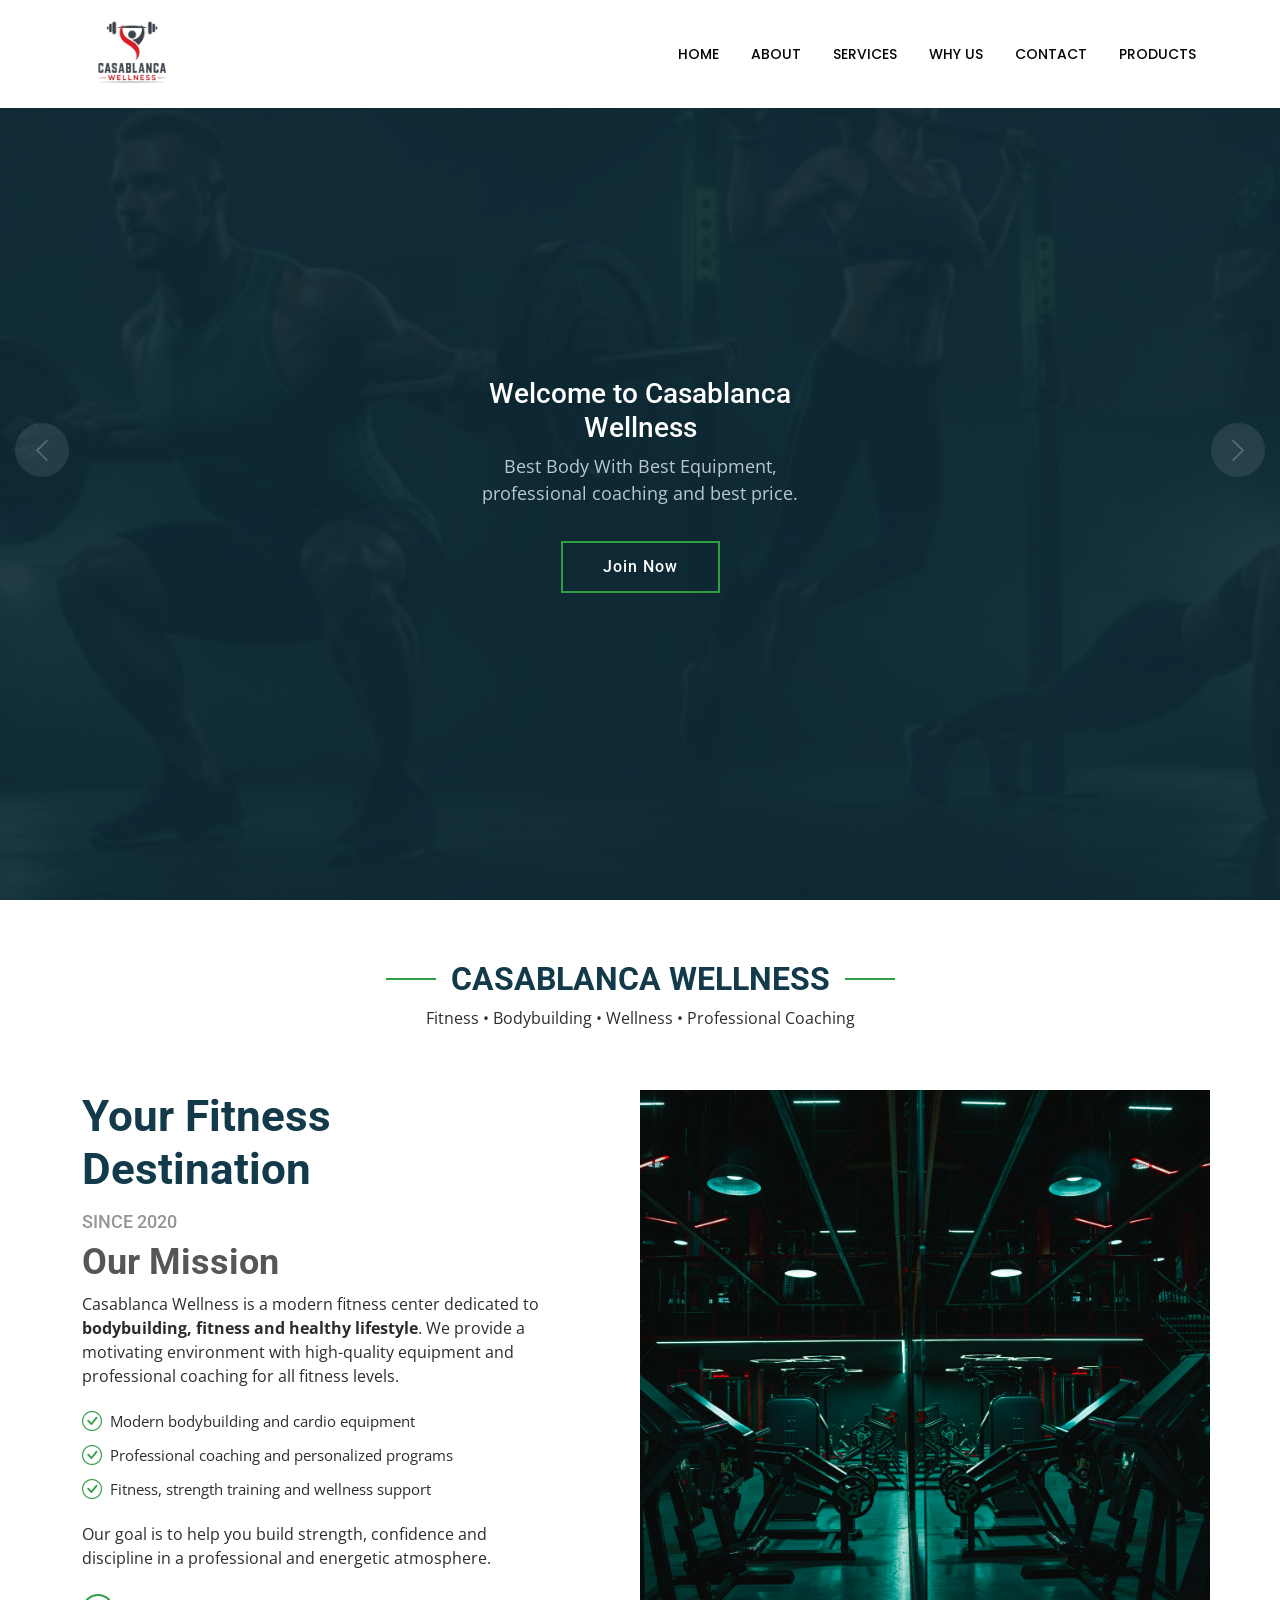
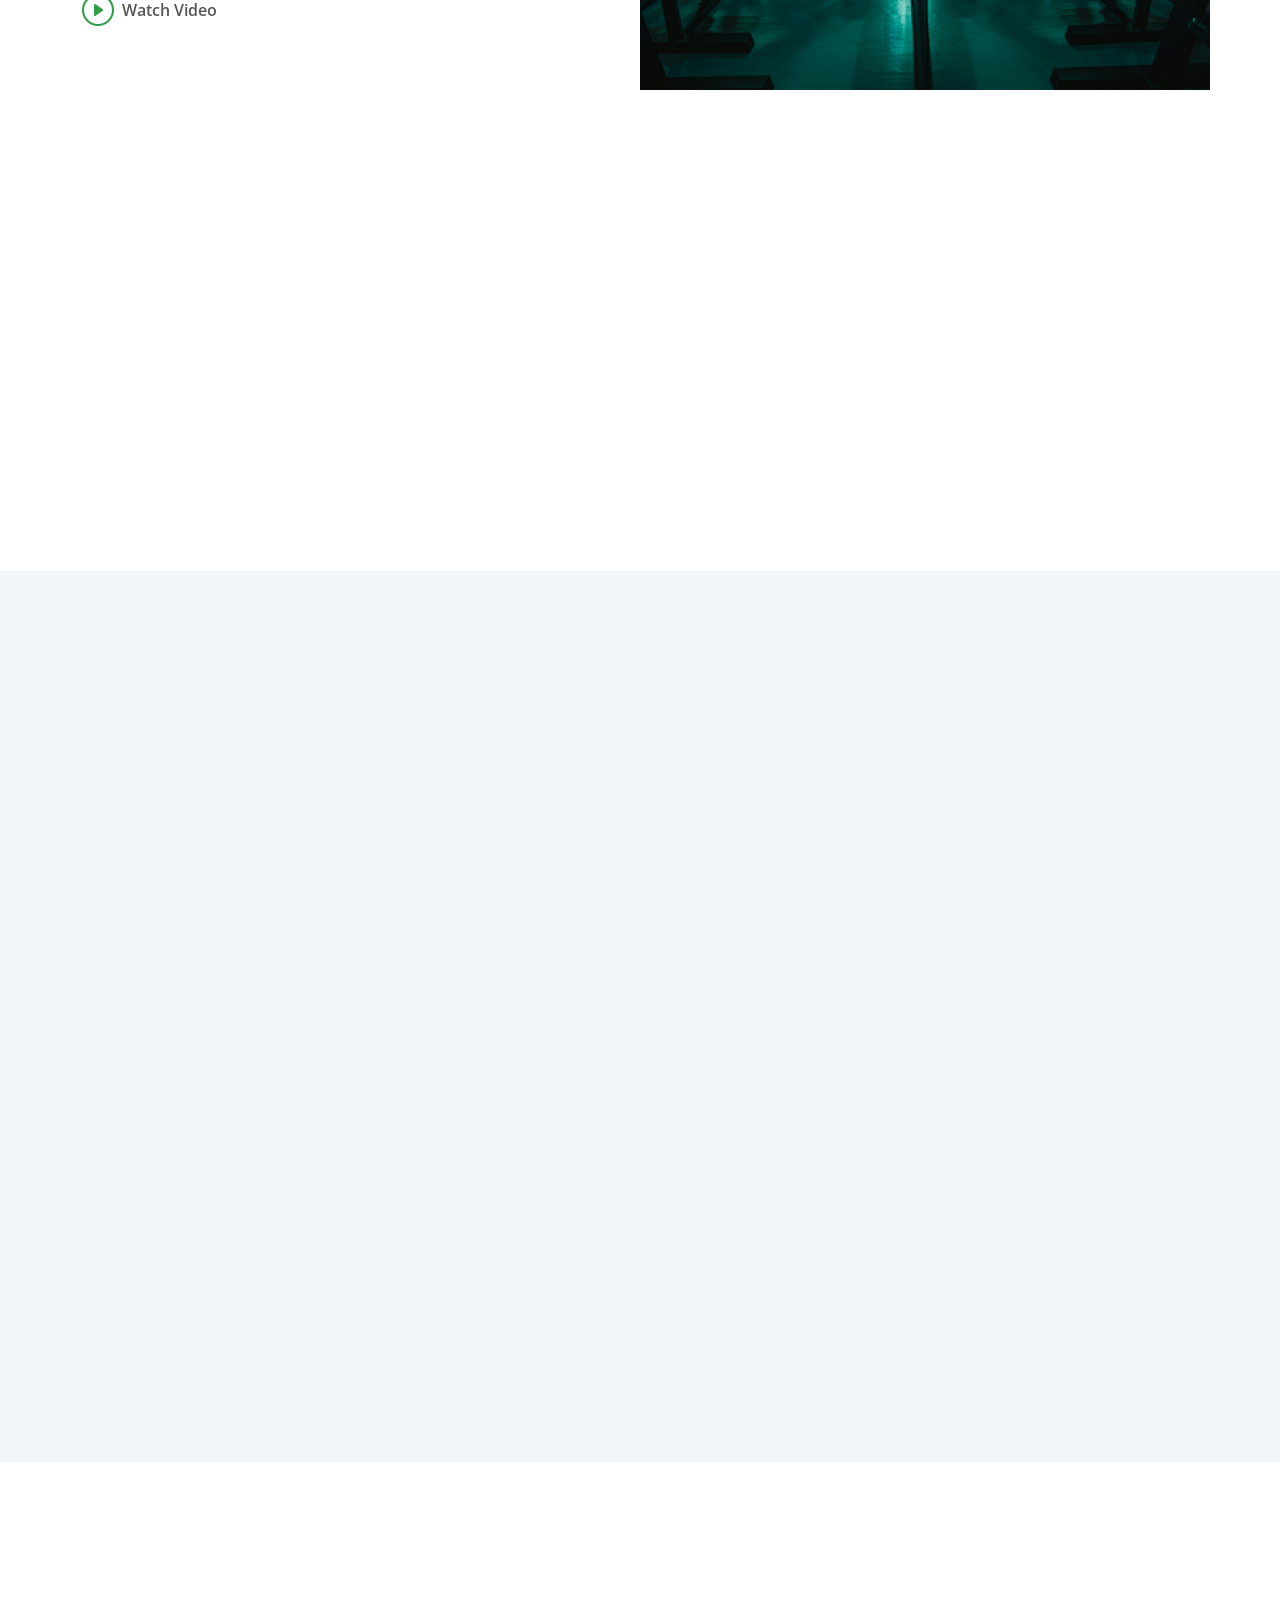
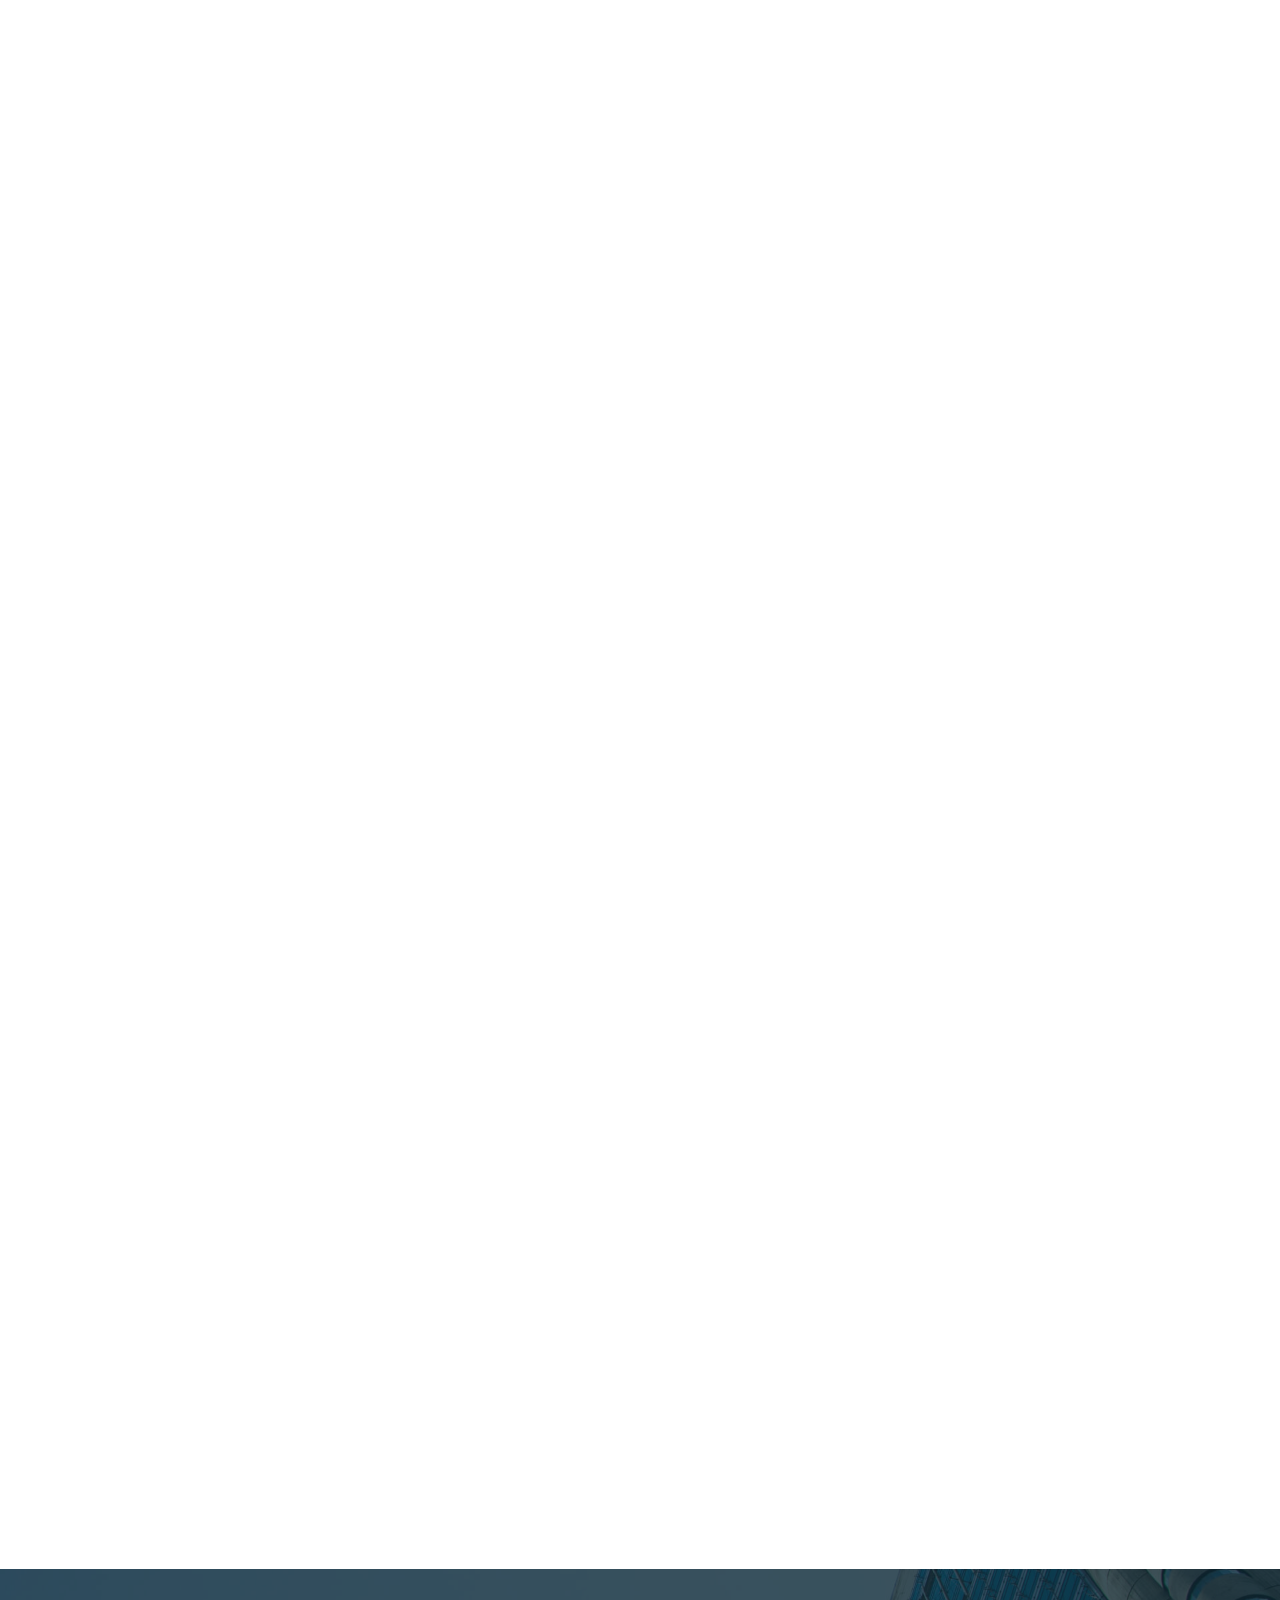
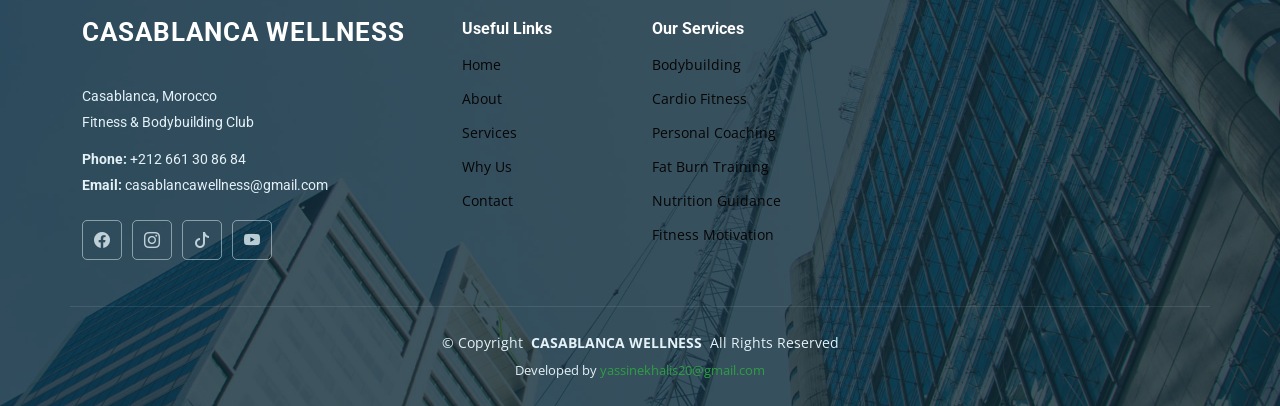
==== commit fc26ba84: "fix the issue the second times" ====
--- a/index.html
+++ b/index.html
@@ -52,19 +52,15 @@
           <li><a href="#contact">Contact</a></li>
         
 <li class="dropdown">
-  <a href="#">
-    Products
-    <i class="bi bi-chevron-down toggle-dropdown"></i>
-  </a>
-
+  <a href="#">Products</a>
   <ul>
     <li><a href="/selectorized.html">selectorized</a></li>
     <li><a href="/plate_loaded.html">plate_loaded</a></li>
     <li><a href="Rehabilitation.html">Rehabilitation</a></li>
-    <li><a href="Free_power.html">Free Power</a></li>
+    <li><a href="Free_power.html">Free Power </a></li>
     <li><a href="functional trainer.html">functional trainer</a></li>
-    <li><a href="Outdoor.html">Outdoor</a></li>
-    <li><a href="Cardio.html">cardio</a></li>
+    <li><a href="Outdoor.html">Outdoor  </a></li>
+    <li><a href="Cardio.html">cardio  </a></li>
   </ul>
 </li>
 
@@ -72,7 +68,18 @@
 
 
 
+
         </ul>
+
+
+
+
+
+
+
+
+
+
         <i class="mobile-nav-toggle d-xl-none bi bi-list" style="color: black !important;"></i>
       </nav>
     </div>
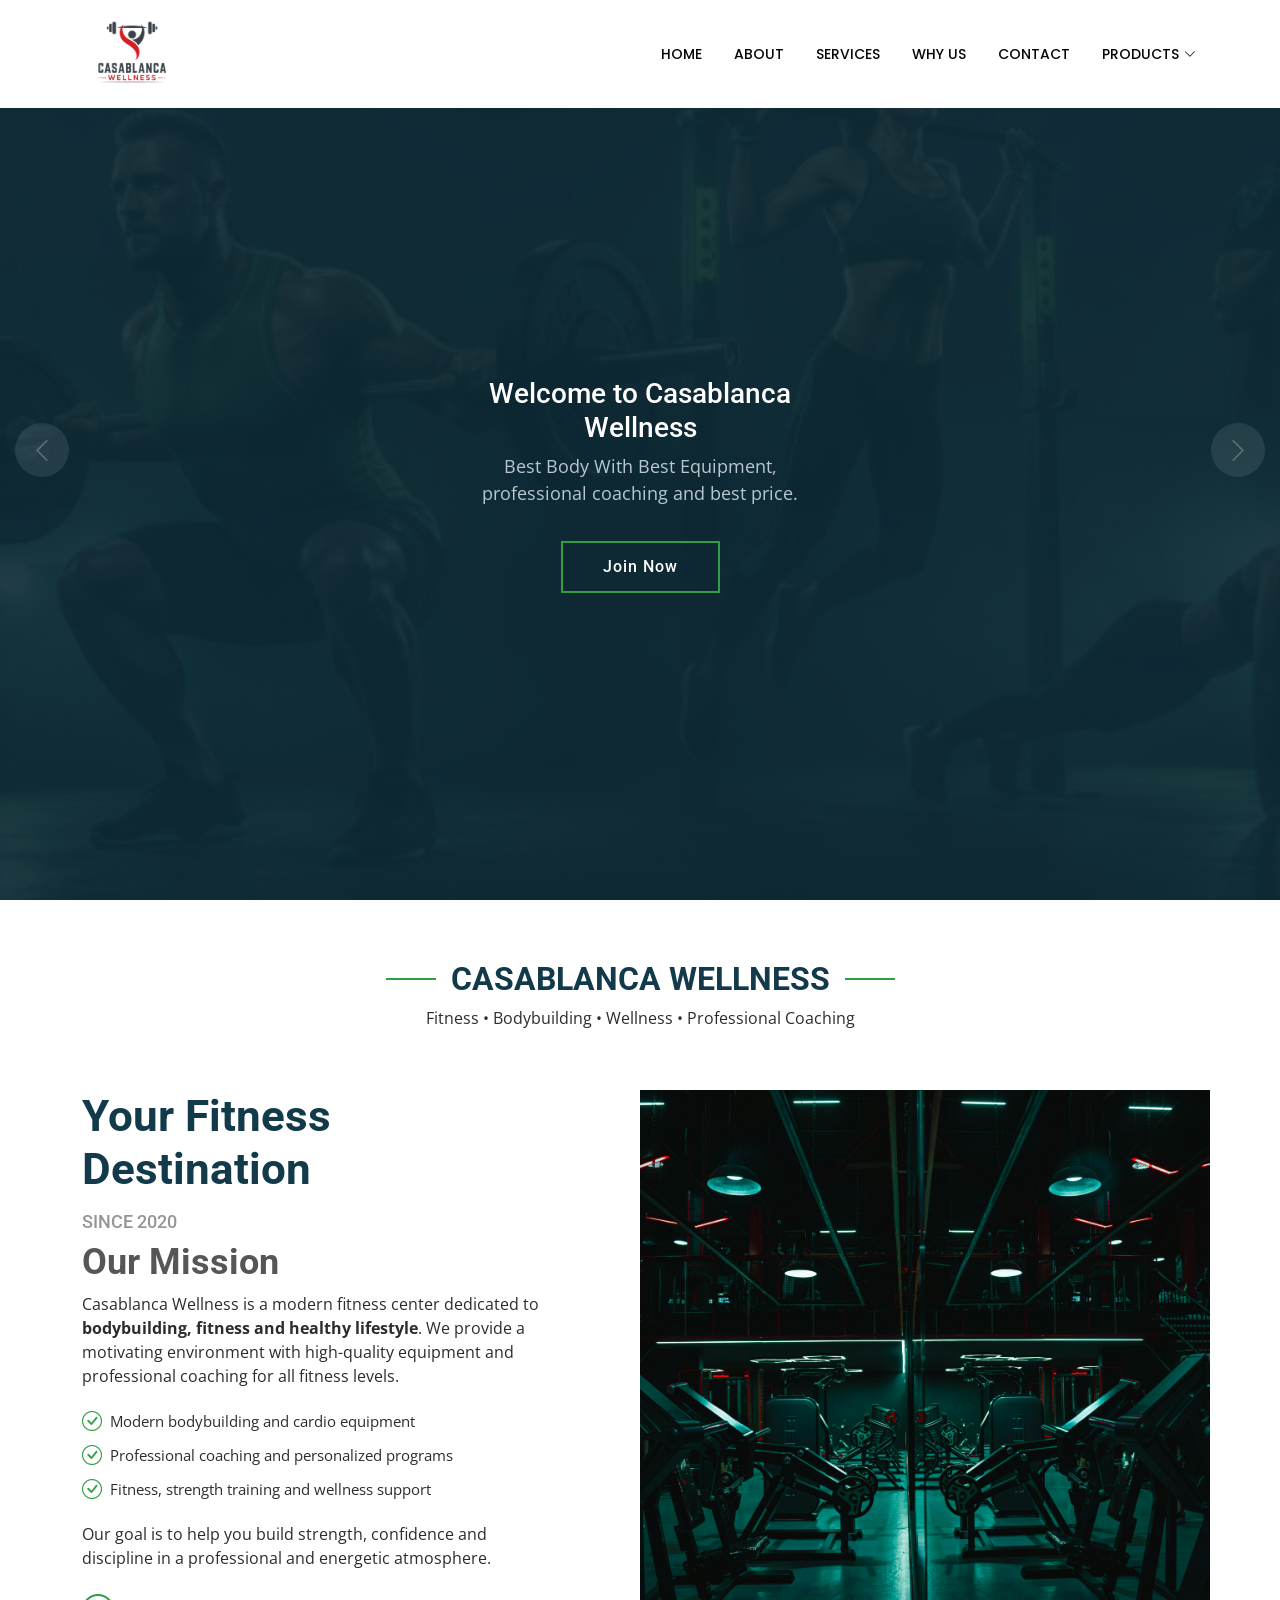
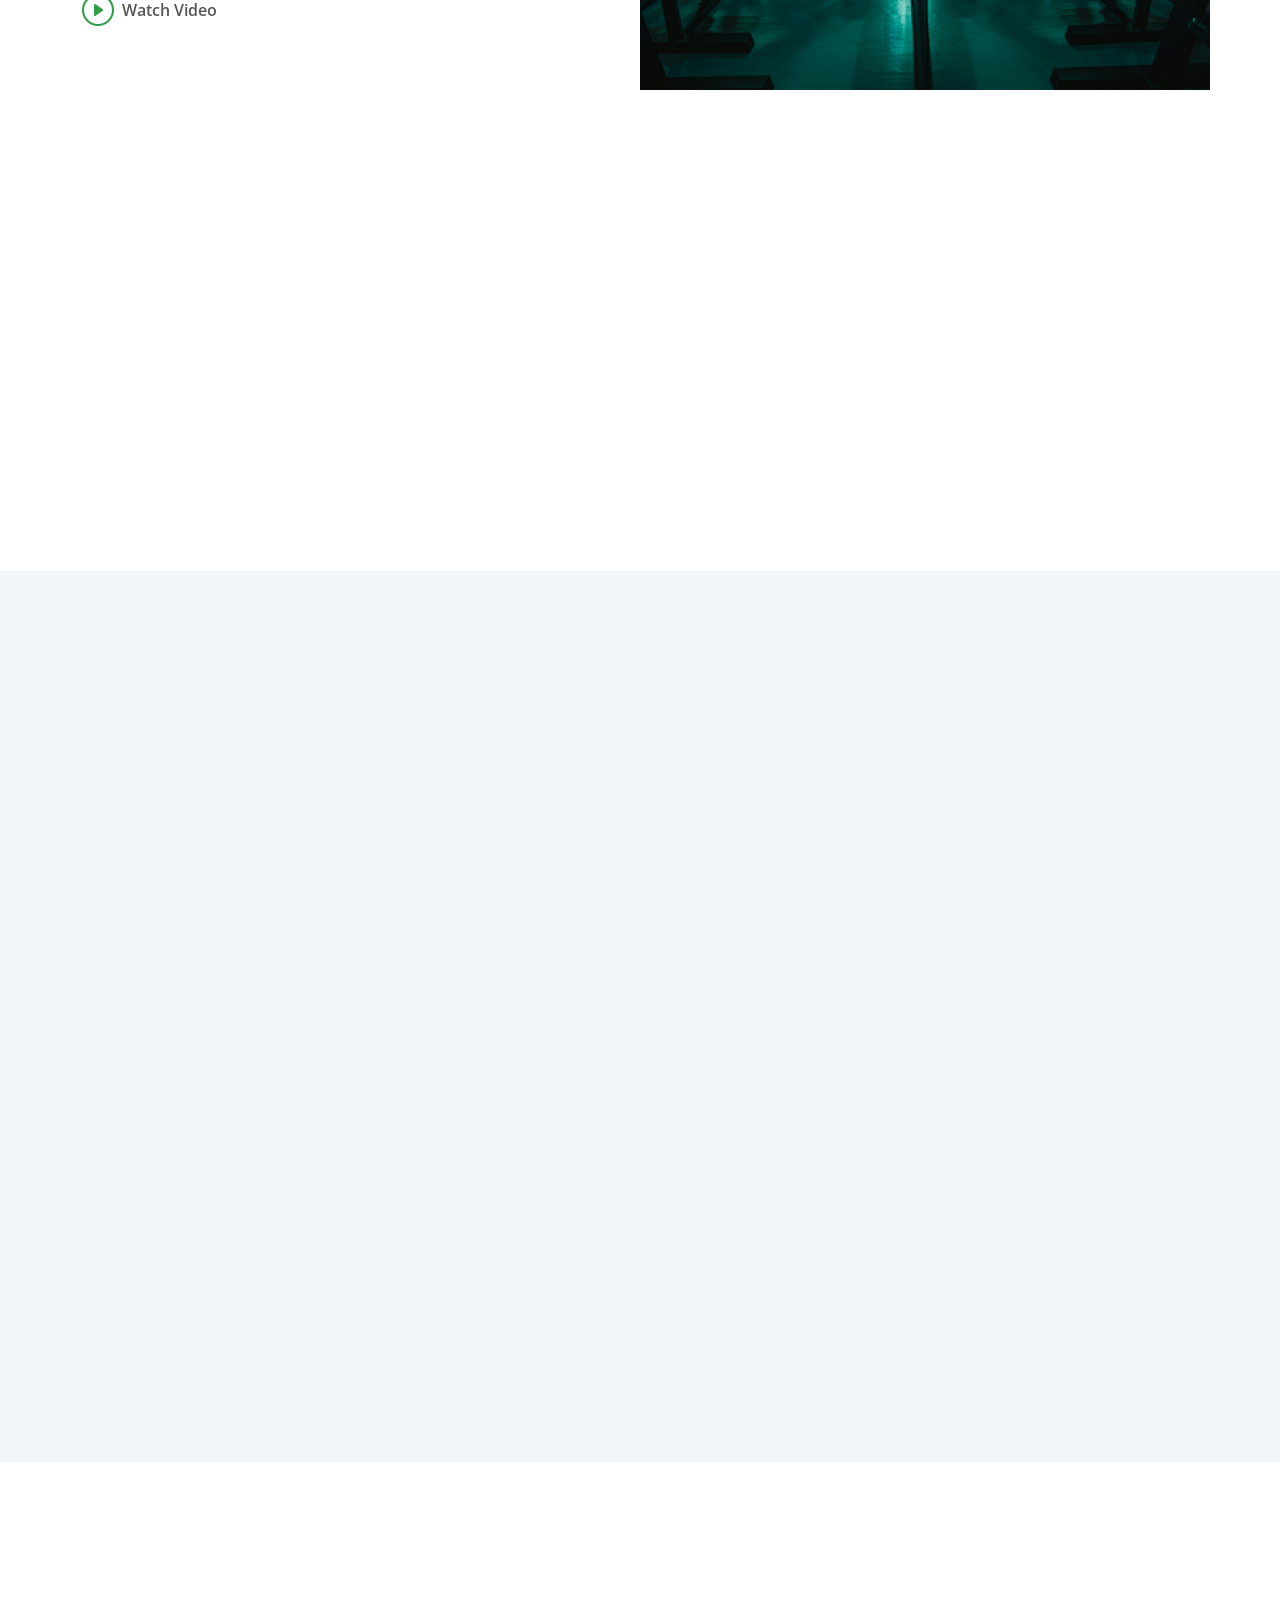
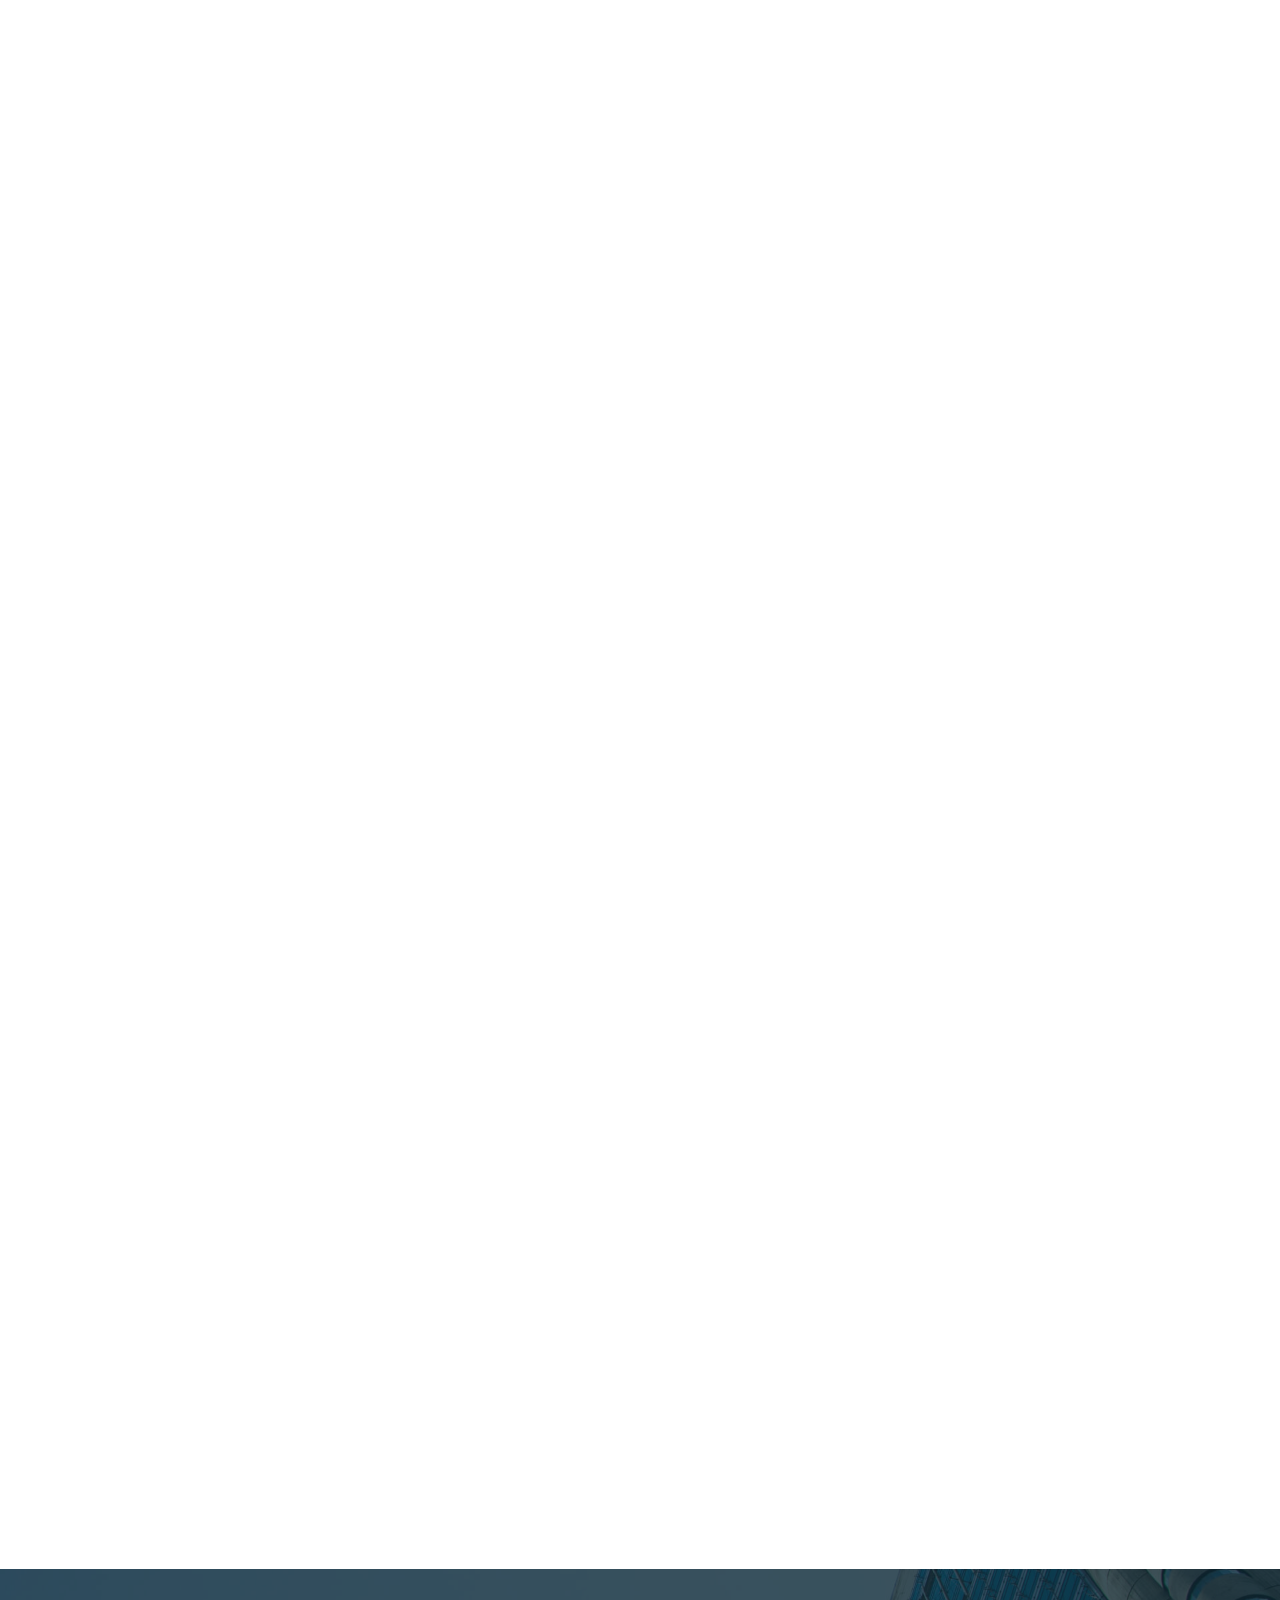
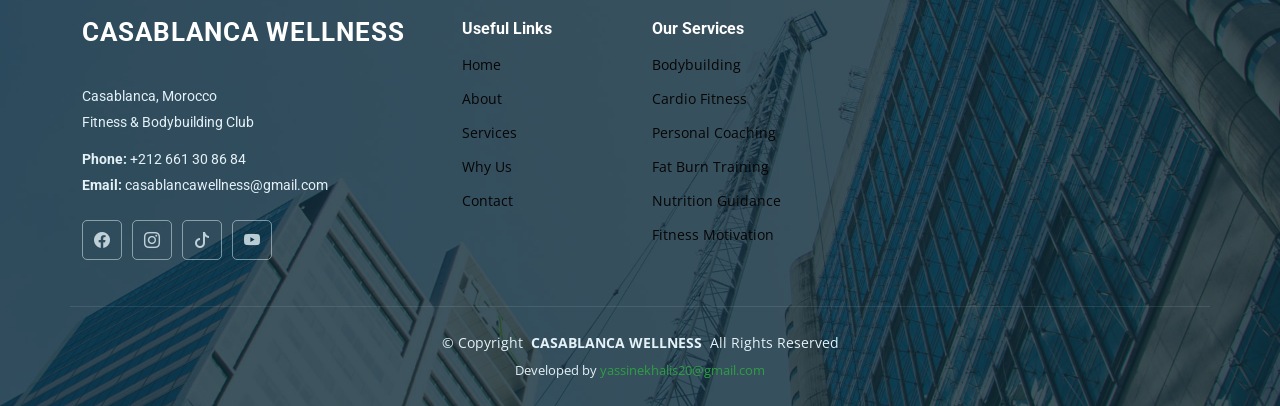
==== commit bbc7c249: "fix the issue on the navmenu" ====
--- a/index.html
+++ b/index.html
@@ -52,19 +52,21 @@
           <li><a href="#contact">Contact</a></li>
         
 <li class="dropdown">
-  <a href="#">Products</a>
+  <a href="#">
+    Products
+    <i class="bi bi-chevron-down toggle-dropdown"></i>
+  </a>
+
   <ul>
     <li><a href="/selectorized.html">selectorized</a></li>
     <li><a href="/plate_loaded.html">plate_loaded</a></li>
     <li><a href="Rehabilitation.html">Rehabilitation</a></li>
-    <li><a href="Free_power.html">Free Power </a></li>
+    <li><a href="Free_power.html">Free Power</a></li>
     <li><a href="functional trainer.html">functional trainer</a></li>
-    <li><a href="Outdoor.html">Outdoor  </a></li>
-    <li><a href="Cardio.html">cardio  </a></li>
+    <li><a href="Outdoor.html">Outdoor</a></li>
+    <li><a href="Cardio.html">cardio</a></li>
   </ul>
 </li>
-
-
 
 
 
